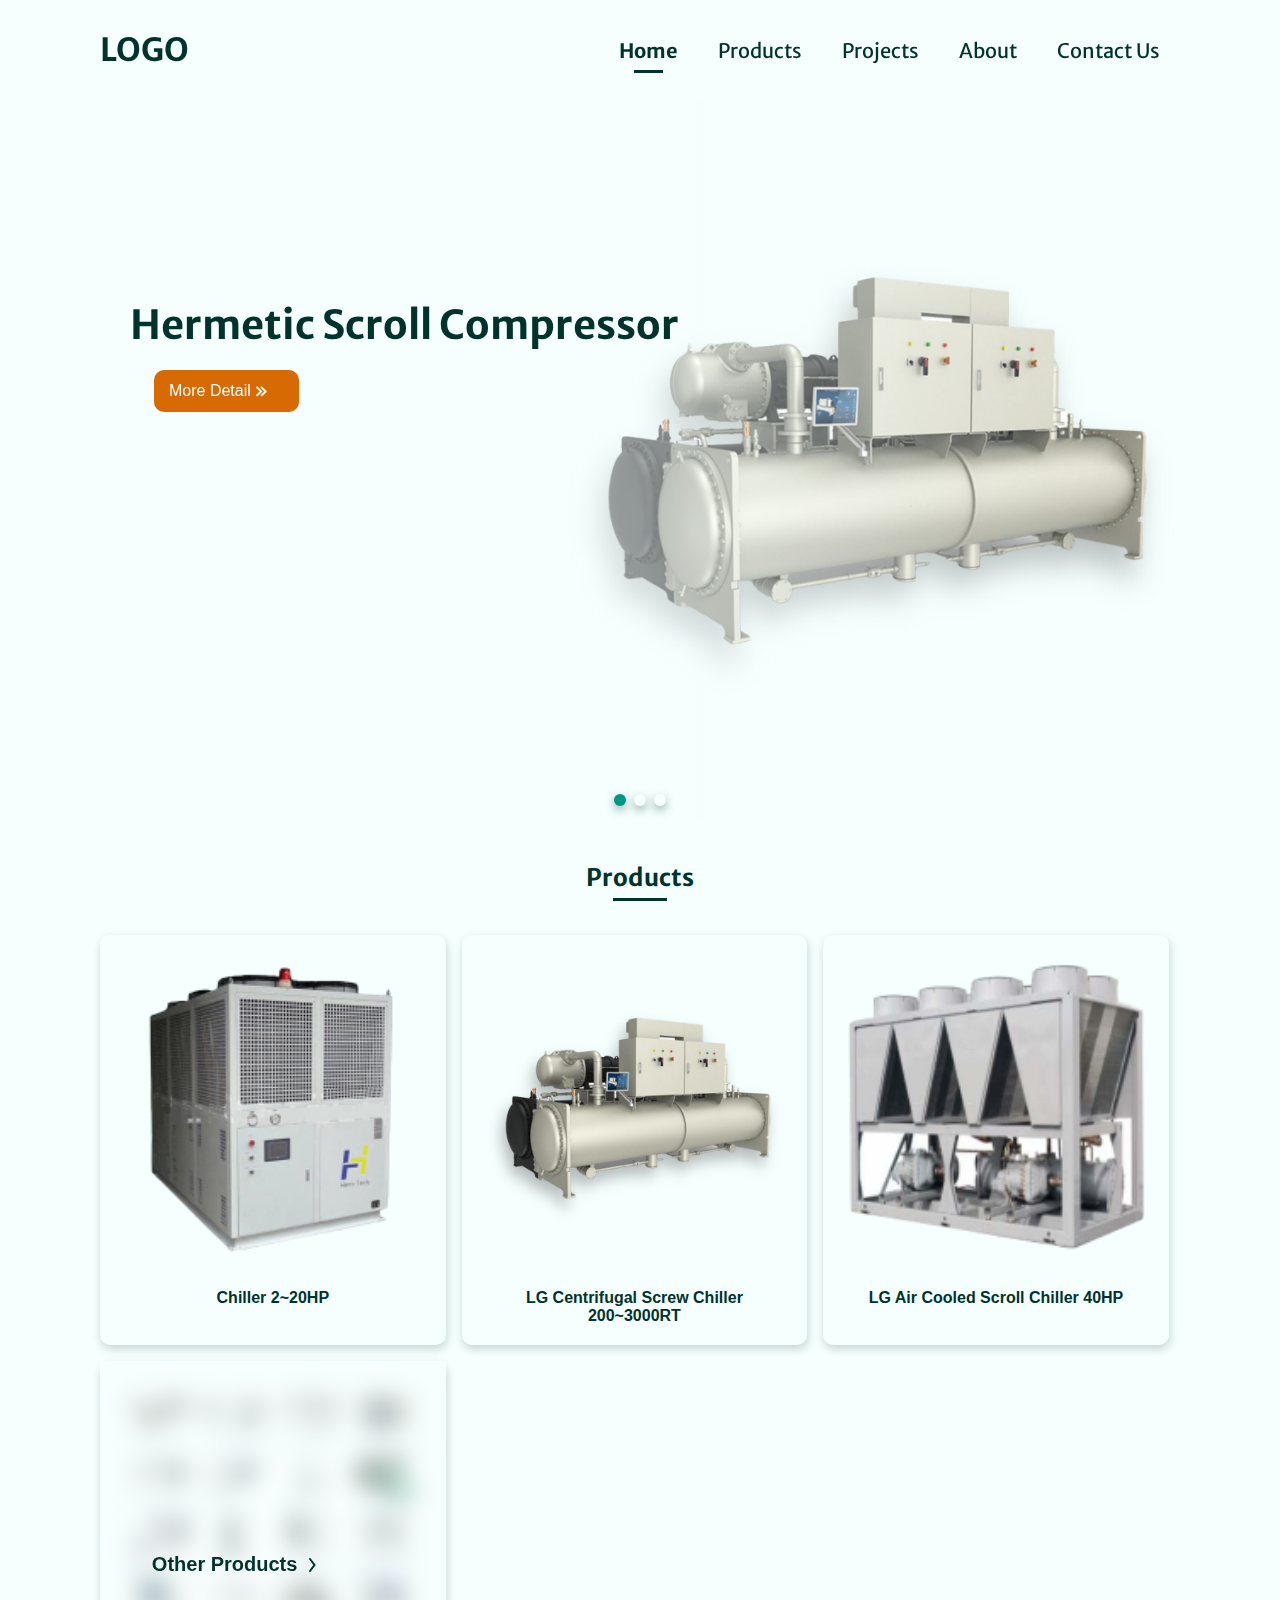
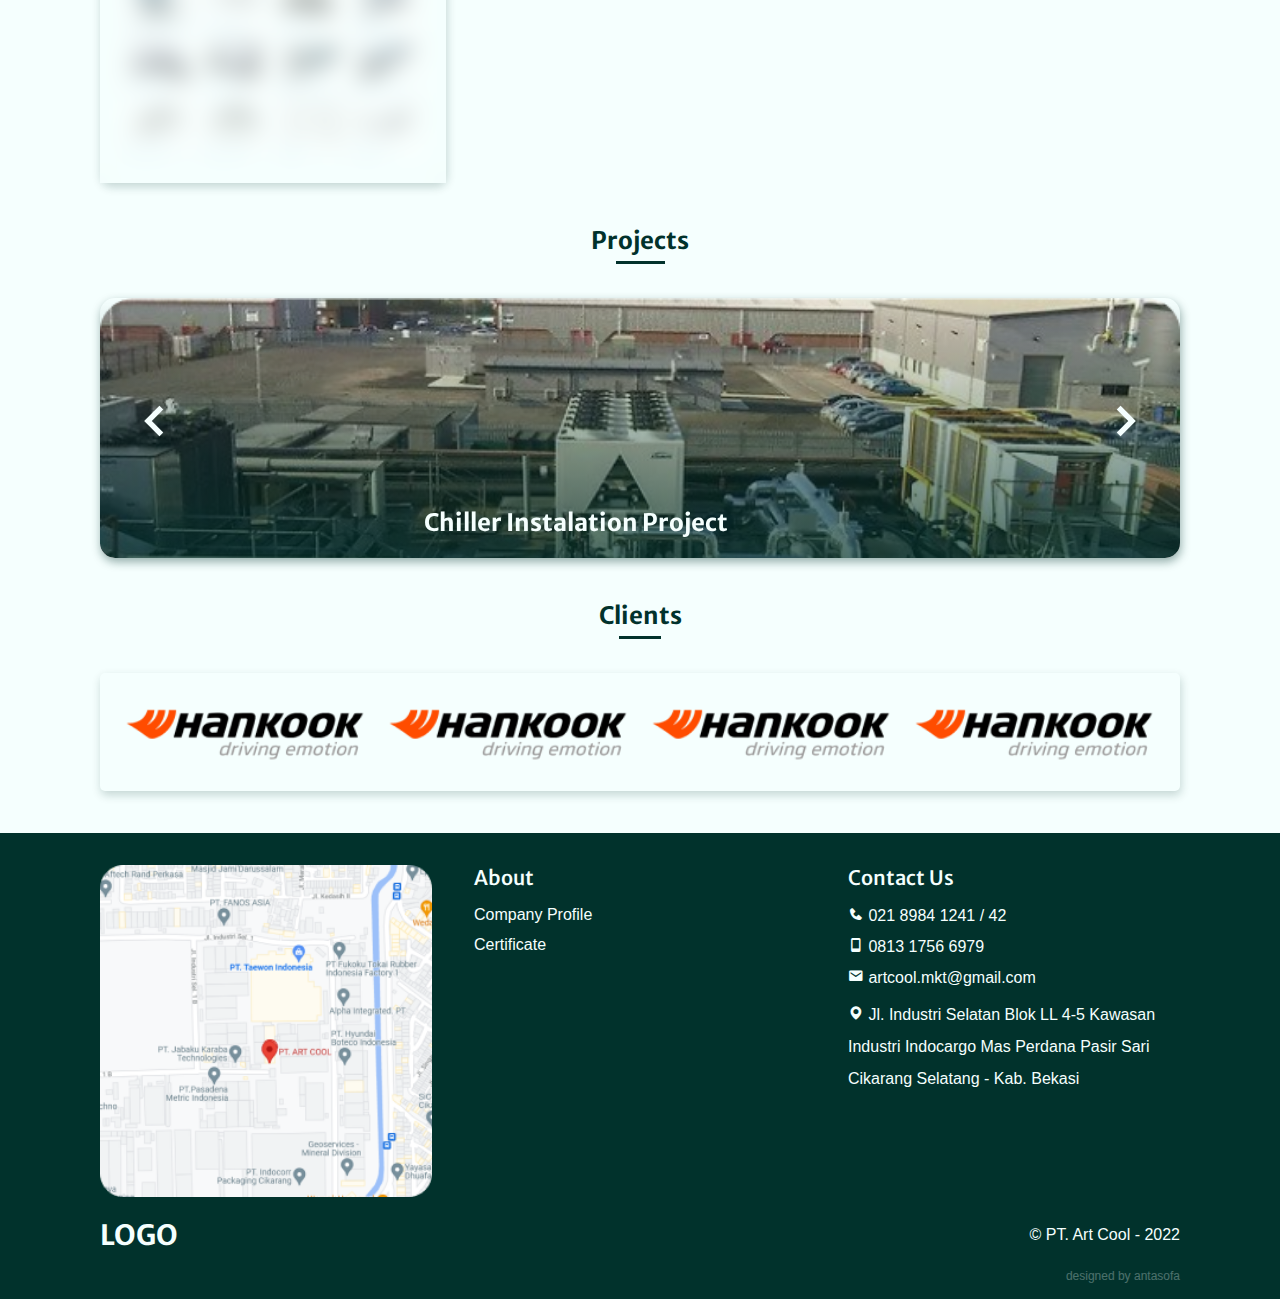
==== index.html @ b636574d "slicing desain to html" ====
<!DOCTYPE html>
<html lang="en">
<head>
    <meta charset="UTF-8">
    <meta http-equiv="X-UA-Compatible" content="IE=edge">
    <meta name="viewport" content="width=device-width, initial-scale=1.0">
    <!-- box icon -->
    <link href='https://unpkg.com/boxicons@2.1.1/css/boxicons.min.css' rel='stylesheet'>
    <!-- swiper -->
    <link
        rel="stylesheet"
        href="https://unpkg.com/swiper@8/swiper-bundle.min.css"
        />
    <!-- jquery -->
    <script src="https://ajax.googleapis.com/ajax/libs/jquery/3.5.1/jquery.min.js"></script>
    <!-- custom css -->
    <link rel="stylesheet" href="css/style.css">

    <title>Home | PT Art Cool</title>
</head>
<body>
    <header>
       <nav class="navbar">
           <a href="#" class="logo">LOGO</a>
           <a href="javascript:void(0);" class="btn-menu-color toggle-menu">
                <svg width="30" height="22" viewBox="0 0 30 22" fill="none" xmlns="http://www.w3.org/2000/svg">
                    <rect x="-0.00012207" width="30" height="4" rx="2" fill="#01322C"/>
                    <rect x="-0.00012207" y="9" width="30" height="4" rx="2" fill="#01322C"/>
                    <rect x="9.99988" y="18" width="20" height="4" rx="2" fill="#01322C"/>
                </svg>    
           </a>
           <a href="javascript:void(0);" class="btn-menu-white toggle-menu unvisible">
                <svg width="30" height="22" viewBox="0 0 30 22" fill="none" xmlns="http://www.w3.org/2000/svg">
                    <rect x="-0.00012207" width="30" height="4" rx="2" fill="#F5FFFE"/>
                    <rect x="-0.00012207" y="9" width="30" height="4" rx="2" fill="#F5FFFE"/>
                    <rect x="9.99988" y="18" width="20" height="4" rx="2" fill="#F5FFFE"/>
                </svg>    
           </a>
           <div class="menu">
               <a href="javascript:void(0);" class="btn-close toggle-menu">
                    <svg width="22" height="22" viewBox="0 0 22 22" fill="none" xmlns="http://www.w3.org/2000/svg">
                        <path fill-rule="evenodd" clip-rule="evenodd" d="M18.6445 0.575715C19.4121 -0.191909 20.6566 -0.191909 21.4243 0.575714C22.1919 1.34334 22.1919 2.5879 21.4243 3.35552L13.7798 11L21.4243 18.6445C22.1919 19.4121 22.1919 20.6567 21.4243 21.4243C20.6567 22.1919 19.4121 22.1919 18.6445 21.4243L11 13.7798L3.35552 21.4243C2.5879 22.1919 1.34334 22.1919 0.575712 21.4243C-0.19191 20.6567 -0.191909 19.4121 0.575714 18.6445L8.22019 11L0.575727 3.35552C-0.191896 2.5879 -0.191897 1.34334 0.575726 0.575714C1.34335 -0.191909 2.58791 -0.191909 3.35553 0.575715L11 8.22018L18.6445 0.575715Z" fill="#F5FFFE"/>
                    </svg>                    
               </a>
               <div class="nav-item">
                   <a href="#home" class="nav-link active">Home</a>
                   <a href="#products" class="nav-link">Products</a>
                   <a href="#projects" class="nav-link">Projects</a>
                   <a href="#about" class="nav-link">About</a>
                   <a href="#contact" class="nav-link">Contact Us</a>
               </div>
           </div>
       </nav> 
       <!-- Slider main container -->
       <div class="container">
           <div class="swiper headerSwiper">
               <!-- Additional required wrapper -->
               <div class="swiper-wrapper">
                   <!-- Slides -->
                   <div class="swiper-slide">
                       <div class="heading-wrapper">
                           <h1 class="heading">Hermetic Scroll Compressor</h1>
                           <a href="" class="btn-cta">
                               More Detail <i class='bx bx-chevrons-right'></i>
                           </a>
                       </div>
                       <div class="gradient"></div>
                       <img src="assets/header-image1.png" alt="header image">
                   </div>
                   <div class="swiper-slide">
                       <div class="heading-wrapper">
                           <h1 class="heading">Chiller 2~20HP</h1>
                           <a href="" class="btn-cta">
                               More Detail <i class='bx bx-chevrons-right'></i>
                           </a>
                       </div>
                       <div class="gradient"></div>
                       <img src="assets/product-image1.png" alt="header image">
                   </div>
                   <div class="swiper-slide">
                       <div class="heading-wrapper">
                           <h1 class="heading">Hermetic Scroll Compressor</h1>
                           <a href="" class="btn-cta">
                               More Detail <i class='bx bx-chevrons-right'></i>
                           </a>
                       </div>
                       <div class="gradient"></div>
                       <img src="assets/header-image1.png" alt="header image">
                   </div>
               </div>
               <!-- If we need pagination -->
               <div class="swiper-pagination"></div>
           </div>
       </div>
    </header>

    <section class="products" id="products">
        <div class="container">
            <div class="wrapper-title">
                <h1 class="title">
                    Products
                </h1>
            </div>
            <div class="row">
                <div class="col">
                    <img src="assets/product-image1.png" alt="">
                    <p class="name">
                        Chiller 2~20HP
                    </p>
                </div>
                <div class="col">
                    <img src="assets/header-image1.png" alt="">
                    <p class="name">
                        LG Centrifugal Screw 
                        Chiller 200~3000RT
                    </p>
                </div>
                <div class="col">
                    <img src="assets/product-image2.png" alt="">
                    <p class="name">
                        LG Air Cooled 
                        Scroll Chiller 40HP
                    </p>
                </div>
                <div class="col other">
                    <div class="gradient"></div>
                    <img src="assets/product-image3.png" alt="" class="other-image">
                    <p class="name other-product">
                        Other Products &nbsp;
                        <svg width="7" height="14" viewBox="0 0 7 14" fill="none" xmlns="http://www.w3.org/2000/svg">
                            <path d="M1 1L5.5 7L1 13" stroke="#01322C" stroke-width="2" stroke-linecap="round"/>
                        </svg>
                    </p>
                </div>
            </div>
        </div>
    </section>

    <section class="projects" id="projects">
        <div class="container">
            <div class="wrapper-title">
                <h1 class="title">
                    Projects
                </h1>
            </div>
            <div class="swiper projectSwiper">
                <!-- Additional required wrapper -->
                <div class="swiper-wrapper">
                    <!-- Slides -->
                    <div class="swiper-slide">
                        <h1 class="heading">Chiller Instalation Project</h1>
                        <div class="gradient"></div>
                        <img src="assets/project-image.png" alt="header image">
                    </div>
                    <div class="swiper-slide">
                        <h1 class="heading">Chiller Instalation Project</h1>
                        <div class="gradient"></div>
                        <img src="assets/project-image.png" alt="header image">
                    </div>
                    <div class="swiper-slide">
                        <h1 class="heading">Chiller Instalation Project</h1>
                        <div class="gradient"></div>
                        <img src="assets/project-image.png" alt="header image">
                    </div>
                </div>
                <!-- If we need pagination -->
                <a class="swiper-button next">
                    <i class='bx bx-chevron-right'></i>
                </a>
                <a class="swiper-button prev">
                    <i class='bx bx-chevron-left'></i>
                </a>
            </div>
        </div>
    </section>

    <section class="clients" id="clients">
        <div class="container">
            <div class="wrapper-title">
                <h1 class="title">
                    Clients
                </h1>
            </div>
            <div class="row">
                <div class="col">
                    <img src="assets/client-logo1.png" alt="">
                </div>
                <div class="col">
                    <img src="assets/client-logo1.png" alt="">
                </div>
                <div class="col">
                    <img src="assets/client-logo1.png" alt="">
                </div>
                <div class="col other">
                    <div class="gradient"></div>
                    <img src="assets/client-logo1.png" alt="">
                </div>
            </div>
        </div>
    </section>

    <footer class="footer">
        <div class="container">
            <div class="row1">
                <div class="col map">
                    <img src="assets/map-image.png" alt="">
                </div>
                <div class="col about">
                    <h4 class="heading">About</h4>
                    <p>Company Profile</p>
                    <p>Certificate</p>
                </div>
                <div class="col contact">
                    <h4 class="heading">Contact Us</h4>
                    <p><i class='bx bxs-phone' ></i> 021 8984 1241 / 42</p>
                    <p><i class='bx bx-mobile'></i> 0813 1756 6979</p>
                    <p><i class='bx bxs-envelope' ></i> artcool.mkt@gmail.com</p>
                    <p class="address">
                        <i class='bx bxs-map' ></i> 
                        Jl. Industri Selatan Blok LL 4-5
                        Kawasan Industri Indocargo 
                        Mas Perdana Pasir Sari
                        Cikarang Selatang - Kab. Bekasi
                    </p>
                </div>
            </div>
            <div class="row2">
                <a href="" class="logo">LOGO</a>
                <p class="copyright">© PT. Art Cool - 2022</p>
            </div>
            <div class="row3">
                <p>designed by antasofa</p>
            </div>
        </div>
    </footer>

    <script src="https://unpkg.com/swiper@8/swiper-bundle.min.js"></script>

    <!-- custom js -->
    <script src="js/script.js"></script>
      
</body>
</html>
---- css/style.css ----
@import url('https://fonts.googleapis.com/css2?family=Merriweather+Sans:wght@400;500;700&family=Merriweather:wght@300;900&family=Open+Sans:wght@700&family=Prompt:wght@400;500;600;700&display=swap');

:root {
    --primary-color: #01322C;
    --accent-color: #029785;
    --secondary-color: #d86a03;
    --background-color: #F5FFFE;

    --heading-font: 'Merriweather Sans', sans-serif;
    --body-font: 'font-weight: 700;Prompt', sans-serif;
}

* {
    text-decoration: none;
    list-style: none;
    box-sizing: border-box;
    transition: .4s ease-in-out;
    margin: 0;
    padding: 0;
}

html {
    scroll-behavior: smooth;
}

body {
    background-color: var(--background-color);
}

.container {
    margin: 36px 16px 0 16px;
}

/* start navbar */
.navbar {
    display: flex;
    justify-content: space-between;
    align-items: center;
    height: 60px;
    width: 100%;
    padding: 0 16px;
    position: fixed;
    top: 0;
    z-index: 2;
}

.navbar.sticky {
    background-color: var(--primary-color);
}

.navbar.sticky .logo {
    color: var(--background-color);
}

.navbar .logo {
    font-family: var(--heading-font);
    font-size: 32px;
    font-weight: 700;
    color: var(--primary-color);
}

@media screen and (max-width: 991px) {
    .navbar .menu {
        position: fixed;
        z-index: 10;
        height: 100vh;
        width: 100%;
        top: 0;
        left: 0;
        right: 0;
        display: flex;
        flex-direction: column;
        justify-content: center;
        align-items: center;
        background: linear-gradient(to bottom, var(--primary-color), var(--accent-color));
        clip-path: circle(0.0% at 100% 0);
    }
    
    .navbar .menu.active {
        clip-path: circle(141.2% at 100% 0);
    }

    .navbar .toggle-menu.unvisible { 
        display: none;
    }
    
    .navbar .menu .btn-close {
        position: absolute;
        top: 19px;
        right: 16px;
    }
    
    .navbar .menu .nav-item {
        display: flex;
        flex-direction: column;
        align-items: center;
    }
}

.navbar .menu .nav-item .nav-link {
    margin: 20px;
    font-family: var(--heading-font);
    font-size: 1.25rem;
    font-weight: 400;
    color: var(--background-color);
    display: inline;
    position: relative;
}

.navbar .menu .nav-item .nav-link.active {
    font-weight: 700;
}

.navbar .menu .nav-item .nav-link.active::after {
    content: '';
    width: 50%;
    height: 2px;
    position: absolute;
    bottom: -10px;
    left: calc(50% - 25%);
    border-bottom: 3px solid var(--background-color);
}
/* end navbar */

/* start header swiper */
.headerSwiper {
    margin-top: 60px;
    height: 280px;
    width: 100%;
}

.headerSwiper .swiper-slide {
    display: flex;
    justify-content: flex-end;
    align-items: center;
    padding: 32px 16px;
}

.headerSwiper .swiper-slide img {
    height: 100%;
    width: auto;
}

.headerSwiper .swiper-slide .gradient {
    position: absolute;
    z-index: 1;
    top: 0;
    left: 0;
    height: 280px;
    width: 100%;
    background-image: linear-gradient(to right, rgba(245, 255, 254, 100), rgba(245, 255, 254, 0));
}

.headerSwiper .swiper-slide .heading-wrapper {
    position: absolute;
    z-index: 2;
    top: 80px;
    left: 16px;
    width: 80%;
}

.headerSwiper .swiper-slide.swiper-slide-active .heading-wrapper {
    animation: fadeHeader ease 3s;
    animation-iteration-count: 1;
    animation-fill-mode: forward;
}
@keyframes fadeHeader {
    0% {
        opacity: 0;
        top: -.5rem;
    }
    100% {
        opacity: 1
    }
}

.headerSwiper .swiper-slide .heading-wrapper .heading {
    font-family: var(--heading-font);
    font-size: 1.375rem;
    font-weight: 700;
    color: var(--primary-color);
    margin-bottom: 16px;
}

.headerSwiper .swiper-slide .heading-wrapper .btn-cta {
    display: flex;
    align-items: center;
    max-width: 110px;
    margin-left: 12px;
    padding: 5px 10px;
    background-color: var(--secondary-color);
    border-radius: 5px;
    font-family: var(--body-font);
    font-size: .75rem;
    font-weight: 500;
    color: var(--background-color);
}

.headerSwiper .swiper-slide .heading-wrapper .btn-cta i {
    font-size: 1.25rem;
}

.headerSwiper .swiper-slide .heading-wrapper .btn-cta:hover i {
    animation-name: left-right;
    animation-duration: 1.5s;
    animation-timing-function: ease;
    animation-delay: 0s;
    animation-iteration-count: infinite;
    animation-direction: aternate;
    animation-fill-mode: none;
    animation-play-state: running;
}
@keyframes left-right {
    0% {
      transform: translateX(0);
    }
    50% {
      transform: translateX(5px);
    }
    100% {
      transform: translateX(0);
    }
}

.swiper-pagination-bullet {
  width: 12px;
  height: 12px;
  opacity: 1;
  background-color: var(--background-color);
  filter: drop-shadow(0 4px 5px rgba(1, 50, 44, .4));
}

.swiper-pagination-bullet-active {
  background-color: var(--accent-color);
}
/* end header swiper */

/* start products section */
.wrapper-title {
    display: flex;
    justify-content: center;
    margin-bottom: 24px;
}

.title {
    display:inline-block;
    position:relative;
    font-family: var(--heading-font);
    font-size: 1.25rem;
    font-weight: 700;
    color: var(--primary-color);
}

.title::after {
    content: '';
    width: 50%;
    height: 2px;
    position: absolute;
    bottom: -8px;
    left:calc(50% - 25%);
    border-bottom: 3px solid var(--primary-color);
}

.products .row {
    display: grid;
    grid-template-columns: 48% 48%;
    gap: 12px;
}

.products .row .col {
    position: relative;
    width: 100%;
    height: auto;
    padding: 8px 16px;
    border-radius: 10px;
    box-shadow: 1px 4px 10px rgba(1, 50, 44, .2);
    cursor: pointer;
    animation: fadeProduct .8s ease-in both;
}

.products .row .col:nth-child(2) {
    animation-delay: .8s;
}
.products .row .col:nth-child(3) {
    animation-delay: 1.6s;
}.products .row .col:nth-child(4) {
    animation-delay: 2.4s;
}

@keyframes fadeProduct {
    from {
        opacity: 0;
        transform: translate3d(0, -20%, 0);
    }
    to {
        opacity: 1;
        transform: translate3d(0, 0, 0);
    }
}

.products .col img {
    width: 100%;
    height: auto;
    object-fit: cover;
}

.products .col .name {
    text-align: center;
    font-family: var(--body-font);
    font-size: .75rem;
    font-weight: 500;
    color: var(--primary-color);
}

.products .other .gradient {
    position: absolute;
    z-index: 1;
    top: 0;
    left: 0;
    width: 100%;
    height: 100%;
    background-color: rgba(245, 255, 254, .6);
    backdrop-filter: blur(12px);
    -webkit-backdrop-filter: blur(12px);
}

.products .col .name.other-product {
    position: absolute;
    z-index: 1;
    top: calc(50% - 10%);
    left: calc(50% - 45%);
    font-size: 1rem;
    display: flex;
    align-items: center;
}

/* start projects */
.projects .projectSwiper {
    height: 160px;
    width: 100%;
    border-radius: 10px;
    position: relative;
    box-shadow: 1px 4px 10px rgba(1, 50, 44, .4);
}

.projectSwiper .swiper-slide img {
    width: 100%;
    height: auto;
    object-fit: cover;
}

.projectSwiper .swiper-slide .gradient {
    position: absolute;
    z-index: 1;
    top: 0;
    left: 0;
    height: 160px;
    width: 100%;
    border-radius: 10px;
    background-image: linear-gradient(to bottom, rgba(1, 50, 44, 0), rgba(1, 50, 44, .7));
}

.projectSwiper .swiper-slide .heading {
    position: absolute;
    z-index: 2;
    bottom: 16px;
    left: calc(50% - 35%);
    text-align: center;
    font-family: var(--heading-font);
    font-size: 1.125rem;
    font-weight: 700;
    color: var(--background-color);
}

.projects .projectSwiper .swiper-button {
    position: absolute;
    z-index: 2;
    top: calc(50% - 15%);
    cursor: pointer;
}

.projects .projectSwiper .swiper-button i {
    font-size: 2rem;
    color: var(--background-color);
}

.projects .projectSwiper .swiper-button.prev {
    left: 16px;
}

.projects .projectSwiper .swiper-button.next {
    right: 16px;
}
/* end projects */

/* start clients */
.clients .row {
    display: grid;
    grid-template-columns: auto auto auto;
    gap: 16px;
    padding: 16px;
    border-radius: 5px;
    box-shadow: 1px 4px 10px rgba(1, 50, 44, .2);
}

.clients .col img {
    width: 100%;
    height: auto;
}
/* end clients */

/* start footer */
.footer {
    padding: 0;
    background-color: var(--primary-color);
    color: var(--background-color);
    font-family: var(--body-font);
    font-weight: 500;
}

.footer .row1 {
    display: flex;
    padding: 32px 0;
    gap: 12px;
}

.footer .row1 .col {
    width: 50%;
}

.footer .row1 .map img {
    width: 100%;
    height: auto;
}

.footer .row1 .about, .footer .row1 .heading {
    display: none;
}

.footer .row1 p {
    margin-bottom: 12px;
    line-height: 18px;
}

.footer .row1 p, .footer .row1 i {
    font-size: .75rem;
}

.footer .row1 p.address {
    font-size: .625rem;
}

.footer .row2 {
    display: flex;
    justify-content: space-between;
    align-items: center;
    margin-bottom: 16px;
}

.footer .row2 .logo {
    font-family: var(--heading-font);
    font-weight: 700;
    font-size: 1.25rem;
    color: var(--background-color);
}

.footer .row2 .copyright {
    font-size: .625rem;
}

.footer .row3 p {
    text-align: end;
    font-size: .5rem;
    opacity: .3;
    padding-bottom: 16px;
}
/* end footer */

/* tablet screen */
@media screen and (min-width: 768px) {
    .container {
        margin: 54px 24px 0 24px;
    }

    /* start navbar */
    .navbar {
        height: 80px;
        width: 100%;
    }

    .headerSwiper {
        margin-top: 80px;
        height: 400px;
        width: 100%;
    }

    .headerSwiper .swiper-slide {
        padding: 32px 48px 48px 48px;
    }

    .headerSwiper .swiper-slide .gradient {
        height: 400px;
    }

    .headerSwiper .swiper-slide .heading-wrapper {
        top: 150px;
        left: 48px;
        width: 80%;
    }

    .headerSwiper .swiper-slide .heading-wrapper .heading {
        font-size: 2rem;
        margin-bottom: 20px;
    }

    .headerSwiper .swiper-slide .heading-wrapper .btn-cta {
        margin-left: 16px;
        padding: 10px 15px;
        border-radius: 8px;
        font-size: .875rem;
        max-width: 135px;
    }

    .headerSwiper .swiper-slide .heading-wrapper .btn-cta i {
        font-size: 1.375rem;
    }
    /* end header swiper */
    
    /* start products section */
    .wrapper-title {
        margin-bottom: 32px;
    }

    .title {
        font-size: 1.5rem;
    }
    
    .products .row {
        grid-template-columns: 49% 49%;
        gap: 16px;
    }

    .products .row .col {
        padding: 20px;
    }

    .products .col .name {
        padding-top: 24px;
        font-size: 1rem;
        font-weight: 600;
    }

    .products .col .name.other-product {
        top: calc(50% - 10%);
        left: calc(50% - 35%);
        font-size: 1.5rem;
    }

    /* start projects */
    .projects .projectSwiper, .projectSwiper .swiper-slide .gradient {
        height: 250px;
        border-radius: 15px;
    }

    .projectSwiper .swiper-slide .heading {
        bottom: 20px;
        left: calc(50% - 18%);
        font-size: 1.5rem;
    }

    .projects .projectSwiper .swiper-button i {
        font-size: 3rem;
    }
    /* end projects */

    /* start clients */
    .clients .row {
        grid-template-columns: auto auto auto auto;
    }
    /* end clients */

    /* start footer */
    .footer .row1 {
        padding: 36px 0;
        gap: 32px;
    }

    .footer .row1 .about, .footer .row1 .heading {
        display: block;
    }
    
    .footer .row1 .col {
        width: 33.33%;
    }

    .footer .row1 .col .heading {
        font-family: var(--heading-font);
        font-size: 1.25rem;
        margin-bottom: 16px;
    }
    
    .footer .row1 p, .footer .row1 i {
        font-size: 1rem;
        font-weight: 400;
    }
    
    .footer .row1 .col p.address {
        font-size: 1rem;
        line-height: 2rem;
    }

    .footer .row2 .logo {
        font-size: 1.75rem;
    }

    .footer .row2 .copyright {
        font-size: 1rem;
    }

    .footer .row3 p {
        font-size: .75rem;
    }
    /* end footer */
}

/* laptop screen */
@media screen and (min-width: 992px) {
    .container {
        margin: 42px 100px 0 100px;
    }

    /* start navbar */
    .navbar {
        height: 100px;
        width: 100%;
        padding: 0 100px;
    }

    .navbar .toggle-menu { 
        display: none;
    }

    .navbar .menu .nav-item {
        display: flex;
    }

    .navbar .menu .nav-item .nav-link {
        color: var(--primary-color);
    }

    .navbar.sticky .menu .nav-item .nav-link {
        color: var(--background-color);
    }
    
    .navbar .menu .nav-item .nav-link.active::after {
        border-bottom: 3px solid var(--primary-color);
    }

    .navbar.sticky .menu .nav-item .nav-link.active::after {
        border-bottom: 3px solid var(--background-color);
    }
    
    .navbar .menu .nav-item .nav-link:hover {
        font-weight: 700;
    }
    /* end navbar */

    /* start header swiper */
    .headerSwiper {
        margin-top: 100px;
        height: 80vh;
        width: 100%;
    }
    
    .headerSwiper .swiper-slide {
        padding: 50px 0;
    }

    .headerSwiper .swiper-slide .gradient {
        height: 80vh;
    }

    .headerSwiper .swiper-slide .heading-wrapper {
        top: 200px;
        left: 30px;
    }

    .headerSwiper .swiper-slide .heading-wrapper .heading {
        font-size: 2.5rem;
    }

    .headerSwiper .swiper-slide .heading-wrapper .btn-cta {
        margin-left: 24px;
        padding: 10px 15px;
        border-radius: 10px;
        font-size: 1rem;
        max-width: 145px;
    }
    /* end header swiper */

    /* start products */
    .wrapper-title {
        margin-bottom: 42px;
    }

    .products .row {
        grid-template-columns: 32% 32% 32%;
        gap: 16px;
    }

    .products .col:hover {
        padding: 8px;
    }

    .title {
        font-size: 1.5rem;
    }

    .products .col .name {
        font-size: 1rem;
    }

    .products .col .name.other-product {
        left: calc(50% - 35%);
        font-size: 1.25rem;;
    }

    /* start projects */
    .projects .projectSwiper {
        height: 260px;
        border-radius: 15px;
    }

    .projectSwiper .swiper-slide .gradient {
        height: 260px;
    }

    .projectSwiper .swiper-slide .heading {
        left: calc(50% - 20%);
        font-size: 1.5rem;
    }
    
    .projects .projectSwiper .swiper-button i {
        font-size: 4rem;
    }

    .projects .projectSwiper .swiper-button.prev {
        left: 24px;
    }

    .projects .projectSwiper .swiper-button.next {
        right: 24px;
    }
    /* end projects */

    /* start clients */
    .clients .row {
        grid-template-columns: auto auto auto auto;
        gap: 20px;
        padding: 16px 24px;
    }
    /* end clients */

    /* start footer */
    .footer .row1 {
        display: flex;
        padding: 32px 0 16px 0;
        gap: 42px;
    }

    .footer .row1 .col {
        width: 33.33%;
    }

    .footer .row1 .col .heading {
        font-family: var(--heading-font);
        font-size: 1.25rem;
        font-weight: 500;
    }
    /* end footer */
}

/* large screen */
@media screen and (min-width: 1400px) {
    .container {
        margin: 100px 200px 0 200px;
    }

    /* start navbar */
    .navbar {
        height: 150px;
        padding: 0 150px;
    }
    /* end navbar */

    /* start header swiper */
    .headerSwiper {
        margin-top: 150px;
    }
    
    .headerSwiper .swiper-slide {
        padding: 30px 50px;
    }

    .headerSwiper .swiper-slide .heading-wrapper .heading {
        font-size: 3rem;
    }
    /* end header swiper */

    /* start products */
    .wrapper-title {
        margin-bottom: 56px;
    }

    .title {
        font-size: 1.75rem;
    }

    .products .row {
        grid-template-columns: 24% 24% 24% 24%;
        gap: 20px;
    }

    .products .col .name {
        font-size: 1.25rem;
    }

    .products .col .name.other-product {
        left: calc(50% - 35%);
        font-size: 1.5rem;;
    }

    /* start projects */
    .projects .projectSwiper {
        height: 400px;
        border-radius: 20px;
    }

    .projectSwiper .swiper-slide .gradient {
        height: 400px;
    }

    .projectSwiper .swiper-slide .heading {
        left: calc(50% - 10%);
        font-size: 1.75rem;
    }
    
    .projects .projectSwiper .swiper-button i {
        font-size: 5rem;
    }
    /* end projects */

    /* start clients */
    .clients .row {
        grid-template-columns: auto auto auto auto auto;
        gap: 25px;
    }
    /* end clients */

    /* start footer */
    .footer .row1 {
        display: flex;
        padding: 42px 0;
        gap: 56px;
    }

    .footer .row1 .col {
        width: 33.33%;
    }

    .footer .row1 .col .heading {
        font-size: 1.5rem;
    }
    /* end footer */
}
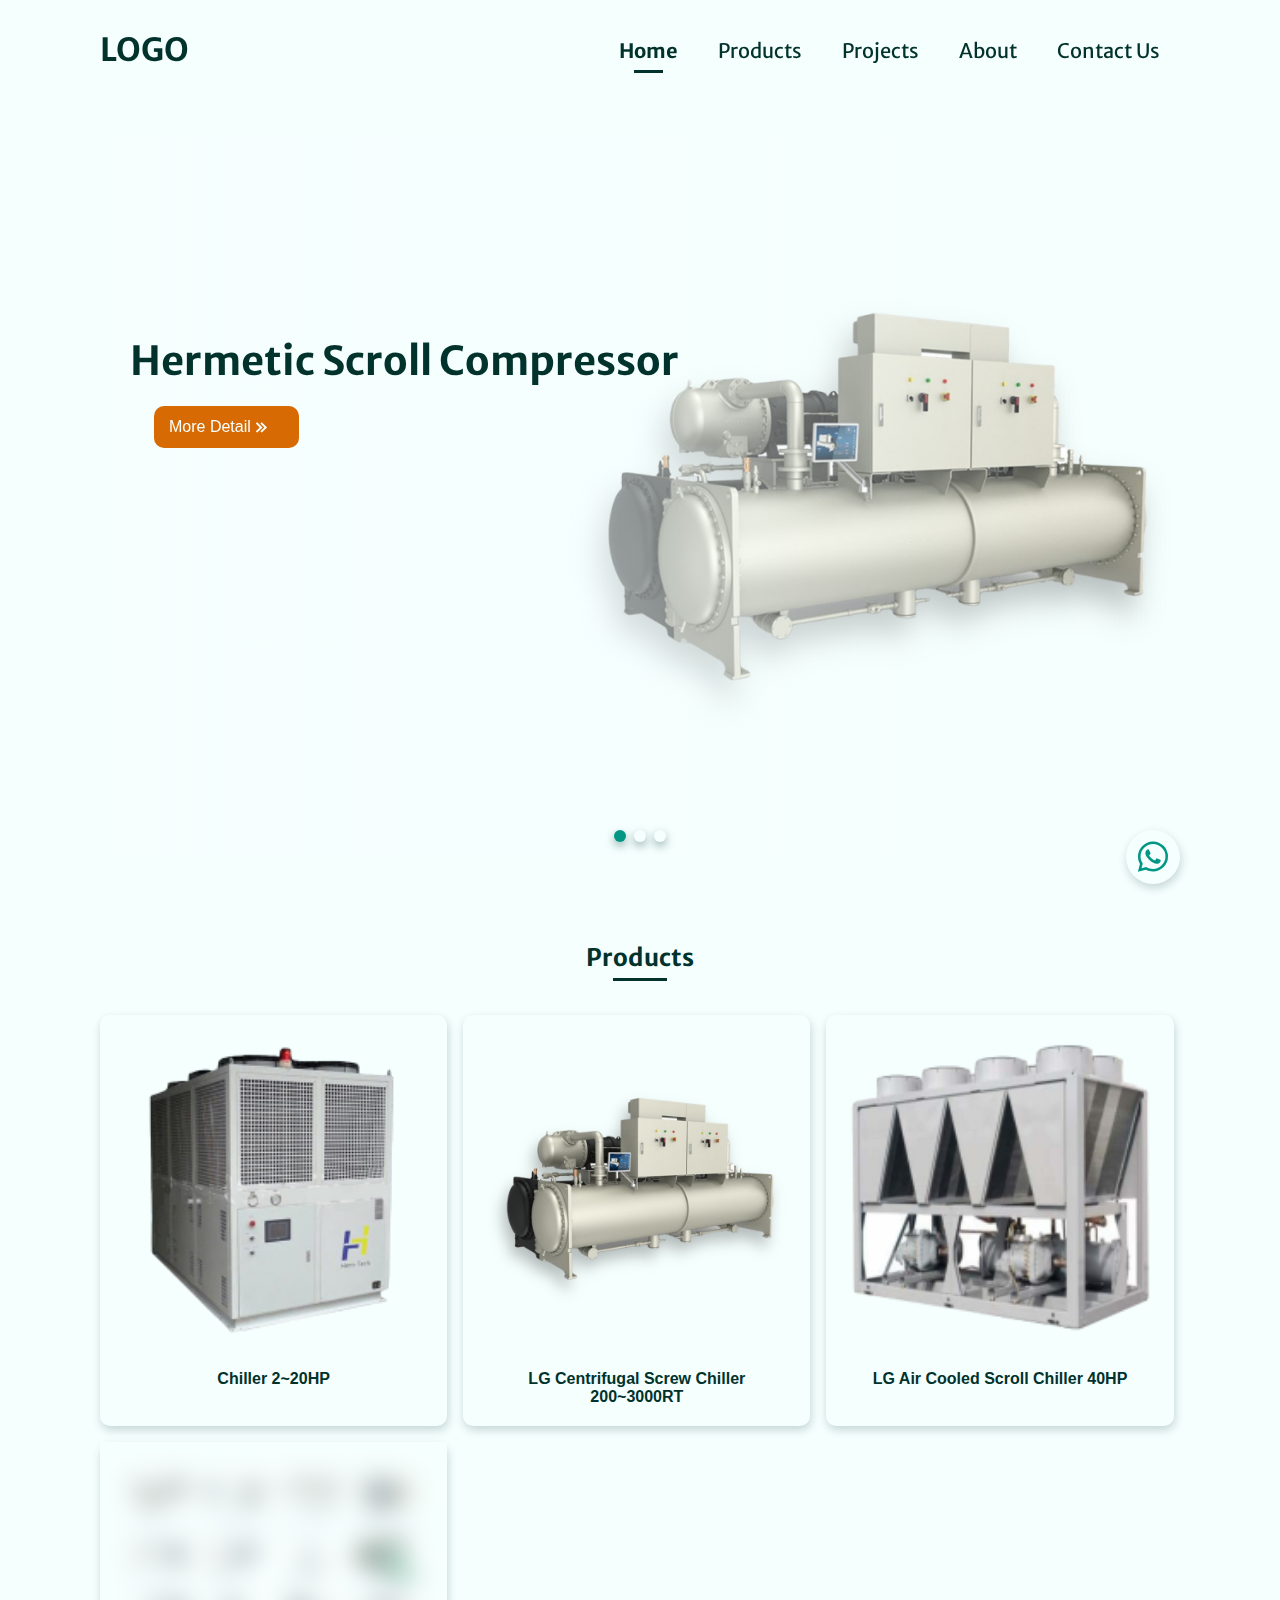
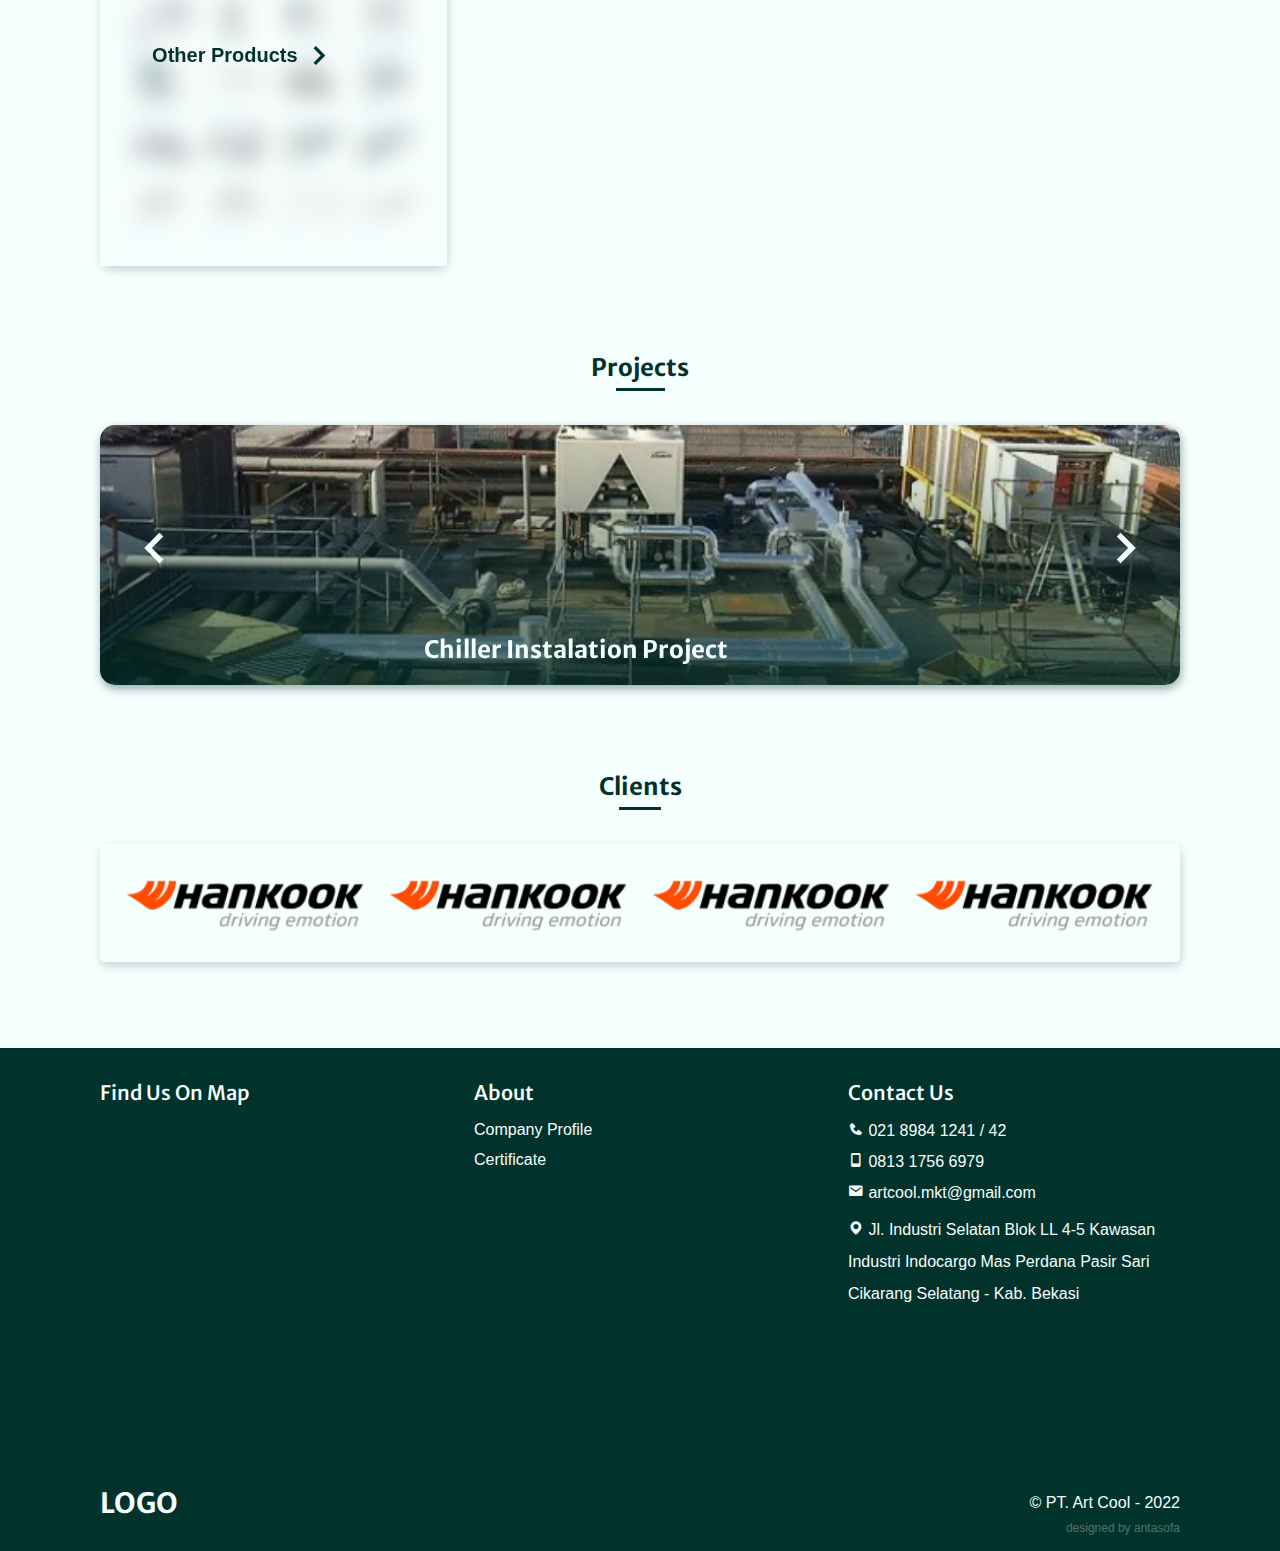
==== commit 830cf645: "make dynamic navbar and add bubble chat" ====
--- a/index.html
+++ b/index.html
@@ -1,5 +1,6 @@
 <!DOCTYPE html>
 <html lang="en">
+
 <head>
     <meta charset="UTF-8">
     <meta http-equiv="X-UA-Compatible" content="IE=edge">
@@ -7,10 +8,7 @@
     <!-- box icon -->
     <link href='https://unpkg.com/boxicons@2.1.1/css/boxicons.min.css' rel='stylesheet'>
     <!-- swiper -->
-    <link
-        rel="stylesheet"
-        href="https://unpkg.com/swiper@8/swiper-bundle.min.css"
-        />
+    <link rel="stylesheet" href="https://unpkg.com/swiper@8/swiper-bundle.min.css" />
     <!-- jquery -->
     <script src="https://ajax.googleapis.com/ajax/libs/jquery/3.5.1/jquery.min.js"></script>
     <!-- custom css -->
@@ -18,81 +16,92 @@
 
     <title>Home | PT Art Cool</title>
 </head>
+
 <body>
-    <header>
-       <nav class="navbar">
-           <a href="#" class="logo">LOGO</a>
-           <a href="javascript:void(0);" class="btn-menu-color toggle-menu">
+    <header id="home">
+        <nav class="navbar">
+            <a href="#" class="logo">LOGO</a>
+            <a href="javascript:void(0);" class="btn-menu-color toggle-menu">
                 <svg width="30" height="22" viewBox="0 0 30 22" fill="none" xmlns="http://www.w3.org/2000/svg">
-                    <rect x="-0.00012207" width="30" height="4" rx="2" fill="#01322C"/>
-                    <rect x="-0.00012207" y="9" width="30" height="4" rx="2" fill="#01322C"/>
-                    <rect x="9.99988" y="18" width="20" height="4" rx="2" fill="#01322C"/>
-                </svg>    
-           </a>
-           <a href="javascript:void(0);" class="btn-menu-white toggle-menu unvisible">
-                <svg width="30" height="22" viewBox="0 0 30 22" fill="none" xmlns="http://www.w3.org/2000/svg">
-                    <rect x="-0.00012207" width="30" height="4" rx="2" fill="#F5FFFE"/>
-                    <rect x="-0.00012207" y="9" width="30" height="4" rx="2" fill="#F5FFFE"/>
-                    <rect x="9.99988" y="18" width="20" height="4" rx="2" fill="#F5FFFE"/>
-                </svg>    
-           </a>
-           <div class="menu">
-               <a href="javascript:void(0);" class="btn-close toggle-menu">
+                    <rect x="-0.00012207" width="30" height="4" rx="2" fill="#01322C" />
+                    <rect x="-0.00012207" y="9" width="30" height="4" rx="2" fill="#01322C" />
+                    <rect x="9.99988" y="18" width="20" height="4" rx="2" fill="#01322C" />
+                </svg>
+            </a>
+            <a href="javascript:void(0);" class="btn-menu-white toggle-menu unvisible">
+                <svg width="28" height="18" viewBox="0 0 30 22" fill="none" xmlns="http://www.w3.org/2000/svg">
+                    <rect x="-0.00012207" width="30" height="4" rx="2" fill="#F5FFFE" />
+                    <rect x="-0.00012207" y="9" width="30" height="4" rx="2" fill="#F5FFFE" />
+                    <rect x="9.99988" y="18" width="20" height="4" rx="2" fill="#F5FFFE" />
+                </svg>
+            </a>
+            <div class="menu">
+                <a href="javascript:void(0);" class="btn-close toggle-menu">
                     <svg width="22" height="22" viewBox="0 0 22 22" fill="none" xmlns="http://www.w3.org/2000/svg">
-                        <path fill-rule="evenodd" clip-rule="evenodd" d="M18.6445 0.575715C19.4121 -0.191909 20.6566 -0.191909 21.4243 0.575714C22.1919 1.34334 22.1919 2.5879 21.4243 3.35552L13.7798 11L21.4243 18.6445C22.1919 19.4121 22.1919 20.6567 21.4243 21.4243C20.6567 22.1919 19.4121 22.1919 18.6445 21.4243L11 13.7798L3.35552 21.4243C2.5879 22.1919 1.34334 22.1919 0.575712 21.4243C-0.19191 20.6567 -0.191909 19.4121 0.575714 18.6445L8.22019 11L0.575727 3.35552C-0.191896 2.5879 -0.191897 1.34334 0.575726 0.575714C1.34335 -0.191909 2.58791 -0.191909 3.35553 0.575715L11 8.22018L18.6445 0.575715Z" fill="#F5FFFE"/>
-                    </svg>                    
-               </a>
-               <div class="nav-item">
-                   <a href="#home" class="nav-link active">Home</a>
-                   <a href="#products" class="nav-link">Products</a>
-                   <a href="#projects" class="nav-link">Projects</a>
-                   <a href="#about" class="nav-link">About</a>
-                   <a href="#contact" class="nav-link">Contact Us</a>
-               </div>
-           </div>
-       </nav> 
-       <!-- Slider main container -->
-       <div class="container">
-           <div class="swiper headerSwiper">
-               <!-- Additional required wrapper -->
-               <div class="swiper-wrapper">
-                   <!-- Slides -->
-                   <div class="swiper-slide">
-                       <div class="heading-wrapper">
-                           <h1 class="heading">Hermetic Scroll Compressor</h1>
-                           <a href="" class="btn-cta">
-                               More Detail <i class='bx bx-chevrons-right'></i>
-                           </a>
-                       </div>
-                       <div class="gradient"></div>
-                       <img src="assets/header-image1.png" alt="header image">
-                   </div>
-                   <div class="swiper-slide">
-                       <div class="heading-wrapper">
-                           <h1 class="heading">Chiller 2~20HP</h1>
-                           <a href="" class="btn-cta">
-                               More Detail <i class='bx bx-chevrons-right'></i>
-                           </a>
-                       </div>
-                       <div class="gradient"></div>
-                       <img src="assets/product-image1.png" alt="header image">
-                   </div>
-                   <div class="swiper-slide">
-                       <div class="heading-wrapper">
-                           <h1 class="heading">Hermetic Scroll Compressor</h1>
-                           <a href="" class="btn-cta">
-                               More Detail <i class='bx bx-chevrons-right'></i>
-                           </a>
-                       </div>
-                       <div class="gradient"></div>
-                       <img src="assets/header-image1.png" alt="header image">
-                   </div>
-               </div>
-               <!-- If we need pagination -->
-               <div class="swiper-pagination"></div>
-           </div>
-       </div>
+                        <path fill-rule="evenodd" clip-rule="evenodd"
+                            d="M18.6445 0.575715C19.4121 -0.191909 20.6566 -0.191909 21.4243 0.575714C22.1919 1.34334 22.1919 2.5879 21.4243 3.35552L13.7798 11L21.4243 18.6445C22.1919 19.4121 22.1919 20.6567 21.4243 21.4243C20.6567 22.1919 19.4121 22.1919 18.6445 21.4243L11 13.7798L3.35552 21.4243C2.5879 22.1919 1.34334 22.1919 0.575712 21.4243C-0.19191 20.6567 -0.191909 19.4121 0.575714 18.6445L8.22019 11L0.575727 3.35552C-0.191896 2.5879 -0.191897 1.34334 0.575726 0.575714C1.34335 -0.191909 2.58791 -0.191909 3.35553 0.575715L11 8.22018L18.6445 0.575715Z"
+                            fill="#F5FFFE" />
+                    </svg>
+                </a>
+                <div class="nav-item">
+                    <a href="#home" class="nav-link active">Home</a>
+                    <a href="#products" class="nav-link">Products</a>
+                    <a href="#projects" class="nav-link">Projects</a>
+                    <a href="#about" class="nav-link">About</a>
+                    <a href="#contact" class="nav-link">Contact Us</a>
+                </div>
+            </div>
+        </nav>
+        <!-- Slider main container -->
+        <div class="container">
+            <div class="swiper headerSwiper">
+                <!-- Additional required wrapper -->
+                <div class="swiper-wrapper">
+                    <!-- Slides -->
+                    <div class="swiper-slide">
+                        <div class="heading-wrapper">
+                            <h1 class="heading">Hermetic Scroll Compressor</h1>
+                            <a href="" class="btn-cta">
+                                More Detail <i class='bx bx-chevrons-right'></i>
+                            </a>
+                        </div>
+                        <div class="gradient"></div>
+                        <img src="assets/header-image1.png" alt="header image">
+                    </div>
+                    <div class="swiper-slide">
+                        <div class="heading-wrapper">
+                            <h1 class="heading">Chiller 2~20HP</h1>
+                            <a href="" class="btn-cta">
+                                More Detail <i class='bx bx-chevrons-right'></i>
+                            </a>
+                        </div>
+                        <div class="gradient"></div>
+                        <img src="assets/product-image1.png" alt="header image">
+                    </div>
+                    <div class="swiper-slide">
+                        <div class="heading-wrapper">
+                            <h1 class="heading">Hermetic Scroll Compressor</h1>
+                            <a href="" class="btn-cta">
+                                More Detail <i class='bx bx-chevrons-right'></i>
+                            </a>
+                        </div>
+                        <div class="gradient"></div>
+                        <img src="assets/header-image1.png" alt="header image">
+                    </div>
+                </div>
+                <!-- If we need pagination -->
+                <div class="swiper-pagination"></div>
+            </div>
+        </div>
     </header>
+
+    <section class="chat">
+        <div class="container">
+            <a href="https://wa.me/+6281317566979">
+                <i class='bx bxl-whatsapp' ></i>
+            </a>
+        </div>
+    </section>
 
     <section class="products" id="products">
         <div class="container">
@@ -111,14 +120,14 @@
                 <div class="col">
                     <img src="assets/header-image1.png" alt="">
                     <p class="name">
-                        LG Centrifugal Screw 
+                        LG Centrifugal Screw
                         Chiller 200~3000RT
                     </p>
                 </div>
                 <div class="col">
                     <img src="assets/product-image2.png" alt="">
                     <p class="name">
-                        LG Air Cooled 
+                        LG Air Cooled
                         Scroll Chiller 40HP
                     </p>
                 </div>
@@ -126,10 +135,7 @@
                     <div class="gradient"></div>
                     <img src="assets/product-image3.png" alt="" class="other-image">
                     <p class="name other-product">
-                        Other Products &nbsp;
-                        <svg width="7" height="14" viewBox="0 0 7 14" fill="none" xmlns="http://www.w3.org/2000/svg">
-                            <path d="M1 1L5.5 7L1 13" stroke="#01322C" stroke-width="2" stroke-linecap="round"/>
-                        </svg>
+                        Other Products <i class='bx bx-chevron-right'></i>
                     </p>
                 </div>
             </div>
@@ -203,7 +209,13 @@
         <div class="container">
             <div class="row1">
                 <div class="col map">
-                    <img src="assets/map-image.png" alt="">
+                    <h4 class="heading">Find Us On Map</h4>
+                    <div class="gmap_canvas">
+                        <iframe width="100%" height="100%" id="gmap_canvas"
+                            src="https://maps.google.com/maps?q=PT%20art%20cool&t=&z=11&ie=UTF8&iwloc=&output=embed"
+                            frameborder="0" scrolling="no" marginheight="0" marginwidth="0">
+                        </iframe>
+                    </div>
                 </div>
                 <div class="col about">
                     <h4 class="heading">About</h4>
@@ -212,13 +224,13 @@
                 </div>
                 <div class="col contact">
                     <h4 class="heading">Contact Us</h4>
-                    <p><i class='bx bxs-phone' ></i> 021 8984 1241 / 42</p>
+                    <p><i class='bx bxs-phone'></i> 021 8984 1241 / 42</p>
                     <p><i class='bx bx-mobile'></i> 0813 1756 6979</p>
-                    <p><i class='bx bxs-envelope' ></i> artcool.mkt@gmail.com</p>
+                    <p><i class='bx bxs-envelope'></i> artcool.mkt@gmail.com</p>
                     <p class="address">
-                        <i class='bx bxs-map' ></i> 
+                        <i class='bx bxs-map'></i>
                         Jl. Industri Selatan Blok LL 4-5
-                        Kawasan Industri Indocargo 
+                        Kawasan Industri Indocargo
                         Mas Perdana Pasir Sari
                         Cikarang Selatang - Kab. Bekasi
                     </p>
@@ -238,6 +250,7 @@
 
     <!-- custom js -->
     <script src="js/script.js"></script>
-      
+
 </body>
+
 </html>--- a/css/style.css
+++ b/css/style.css
@@ -27,8 +27,16 @@
     background-color: var(--background-color);
 }
 
+header {
+    padding-top: 36px;
+}
+
+section {
+    padding-top: 46px;
+}
+
 .container {
-    margin: 36px 16px 0 16px;
+    margin: 0 16px;
 }
 
 /* start navbar */
@@ -46,15 +54,17 @@
 
 .navbar.sticky {
     background-color: var(--primary-color);
+    height: 40px;
 }
 
 .navbar.sticky .logo {
     color: var(--background-color);
+    font-size: 1.5rem;
 }
 
 .navbar .logo {
     font-family: var(--heading-font);
-    font-size: 32px;
+    font-size: 2rem;
     font-weight: 700;
     color: var(--primary-color);
 }
@@ -235,6 +245,26 @@
 }
 /* end header swiper */
 
+/* start chat */
+.chat {
+    position: fixed;
+    z-index: 13;
+    bottom: 1rem;
+    right: 0;
+}
+
+.chat .container {
+    background-color: var(--background-color);
+    border-radius: 50%;
+    box-shadow: 1px 4px 10px rgba(1, 50, 44, .2);
+}
+
+.chat .container i {
+    font-size: 2.5rem;
+    padding: 7px;
+    color: var(--accent-color);
+}
+
 /* start products section */
 .wrapper-title {
     display: flex;
@@ -312,6 +342,11 @@
     color: var(--primary-color);
 }
 
+.products .col .name i {
+    font-size: 1.5rem;
+    color: var(--primary-color);
+}
+
 .products .other .gradient {
     position: absolute;
     z-index: 1;
@@ -345,7 +380,7 @@
 
 .projectSwiper .swiper-slide img {
     width: 100%;
-    height: auto;
+    height: 100%;
     object-fit: cover;
 }
 
@@ -411,6 +446,7 @@
 
 /* start footer */
 .footer {
+    margin-top: 36px;
     padding: 0;
     background-color: var(--primary-color);
     color: var(--background-color);
@@ -420,7 +456,7 @@
 
 .footer .row1 {
     display: flex;
-    padding: 32px 0;
+    padding: 32px 0 16px 0;
     gap: 12px;
 }
 
@@ -428,9 +464,18 @@
     width: 50%;
 }
 
-.footer .row1 .map img {
-    width: 100%;
-    height: auto;
+.footer .row1 .map {
+    width: 100%;
+    aspect-ratio: 1/1;
+    border-radius: 5px;
+}
+
+.footer .row1 .gmap_canvas {
+    overflow: hidden;
+    background: none !important;
+    width: 100%;
+    aspect-ratio: 1/1;
+    border-radius: 5px;
 }
 
 .footer .row1 .about, .footer .row1 .heading {
@@ -454,7 +499,6 @@
     display: flex;
     justify-content: space-between;
     align-items: center;
-    margin-bottom: 16px;
 }
 
 .footer .row2 .logo {
@@ -478,14 +522,26 @@
 
 /* tablet screen */
 @media screen and (min-width: 768px) {
+    section {
+        padding-top: 56px;
+    }
+
     .container {
-        margin: 54px 24px 0 24px;
+        margin: 0 24px;
     }
 
     /* start navbar */
     .navbar {
         height: 80px;
         width: 100%;
+    }
+
+    .navbar.sticky {
+        height: 56px;
+    }
+
+    .navbar.sticky .logo {
+        font-size: 1.75rem;
     }
 
     .headerSwiper {
@@ -550,6 +606,10 @@
         font-weight: 600;
     }
 
+    .products .col .name i {
+        font-size: 2.3rem;
+    }
+
     .products .col .name.other-product {
         top: calc(50% - 10%);
         left: calc(50% - 35%);
@@ -580,8 +640,11 @@
     /* end clients */
 
     /* start footer */
+    .footer {
+        margin-top: 56px;
+    }
+
     .footer .row1 {
-        padding: 36px 0;
         gap: 32px;
     }
 
@@ -625,8 +688,12 @@
 
 /* laptop screen */
 @media screen and (min-width: 992px) {
+    section {
+        padding-top: 86px;
+    }
+
     .container {
-        margin: 42px 100px 0 100px;
+        margin: 0 100px;
     }
 
     /* start navbar */
@@ -634,6 +701,10 @@
         height: 100px;
         width: 100%;
         padding: 0 100px;
+    }
+
+    .navbar.sticky {
+        height: 80px;
     }
 
     .navbar .toggle-menu { 
@@ -704,7 +775,7 @@
     }
 
     .products .row {
-        grid-template-columns: 32% 32% 32%;
+        grid-template-columns: 32.15% 32.15% 32.15%;
         gap: 16px;
     }
 
@@ -718,6 +789,10 @@
 
     .products .col .name {
         font-size: 1rem;
+    }
+
+    .products .col .name i {
+        font-size: 2.5rem;
     }
 
     .products .col .name.other-product {
@@ -762,9 +837,13 @@
     /* end clients */
 
     /* start footer */
+    .footer {
+        margin-top: 86px;
+    }
+    
     .footer .row1 {
         display: flex;
-        padding: 32px 0 16px 0;
+        padding: 32px 0;
         gap: 42px;
     }
 
@@ -783,7 +862,7 @@
 /* large screen */
 @media screen and (min-width: 1400px) {
     .container {
-        margin: 100px 200px 0 200px;
+        margin: 0 200px;
     }
 
     /* start navbar */
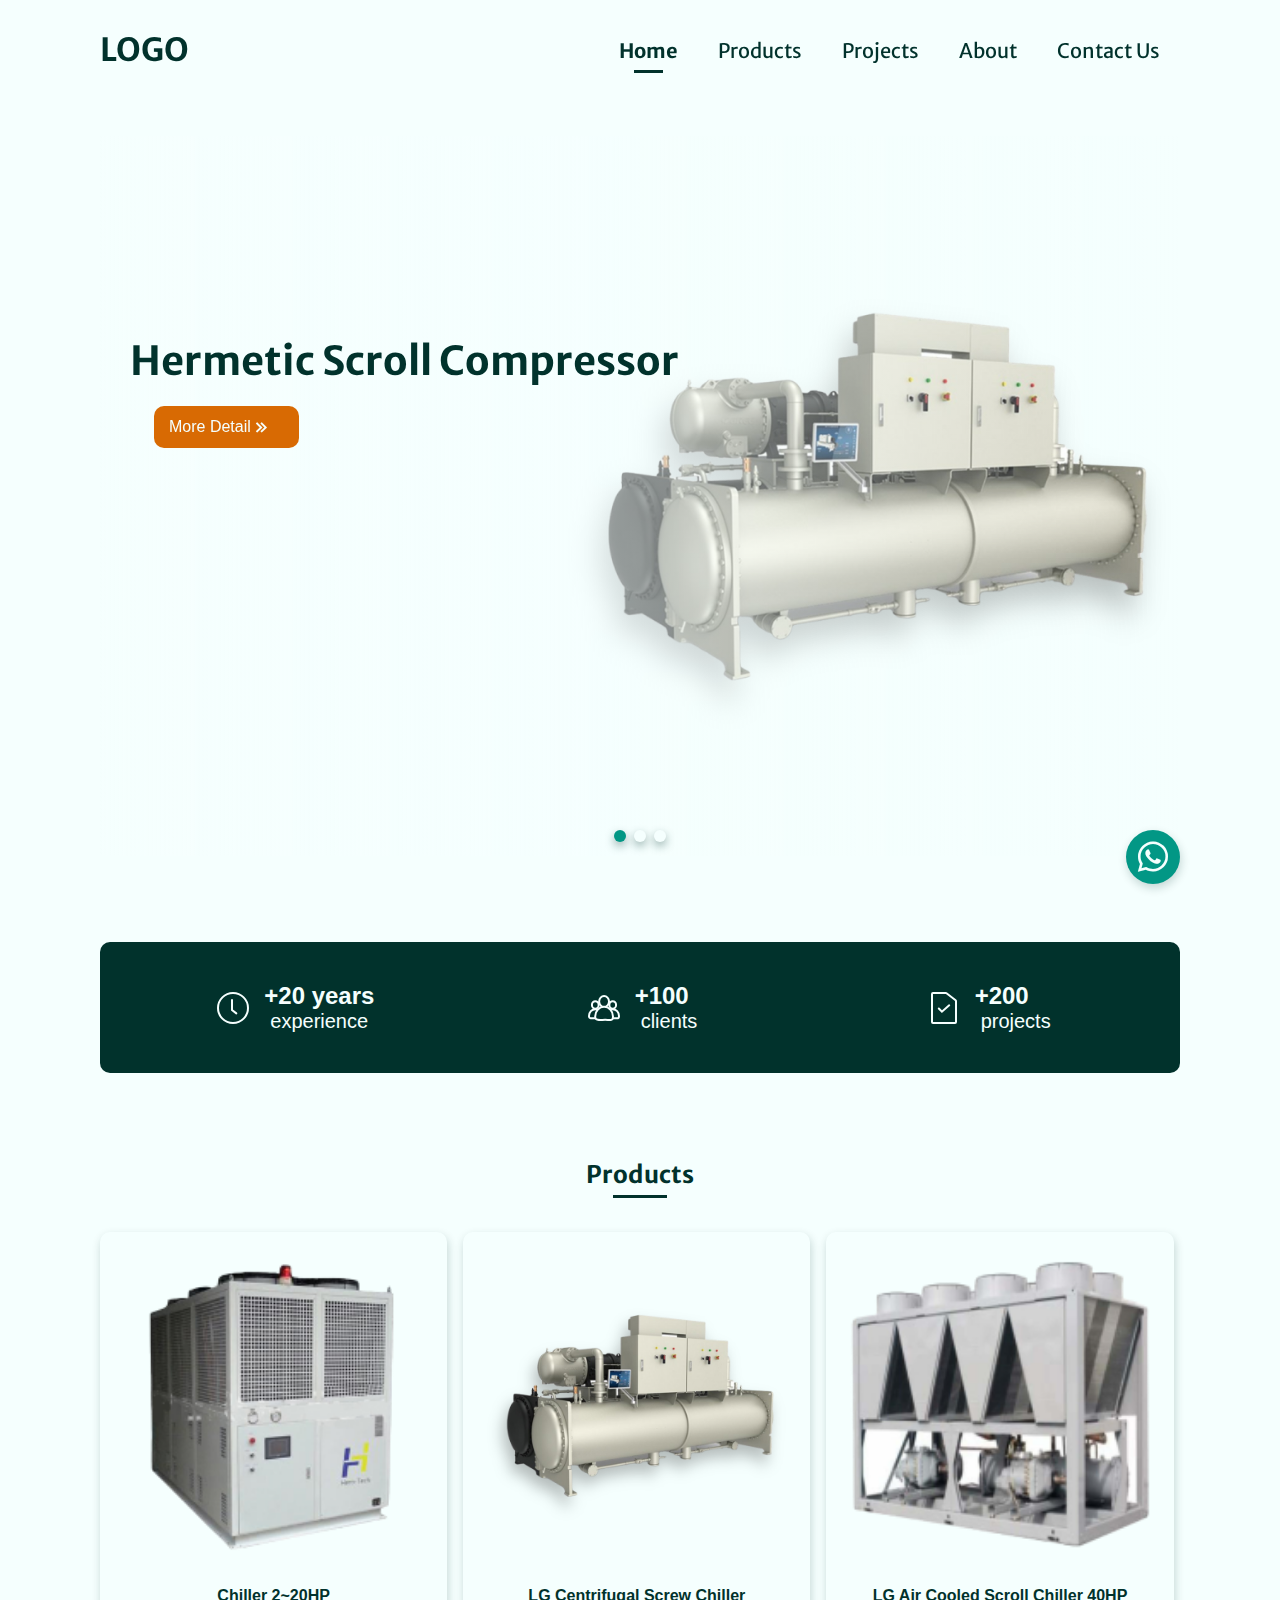
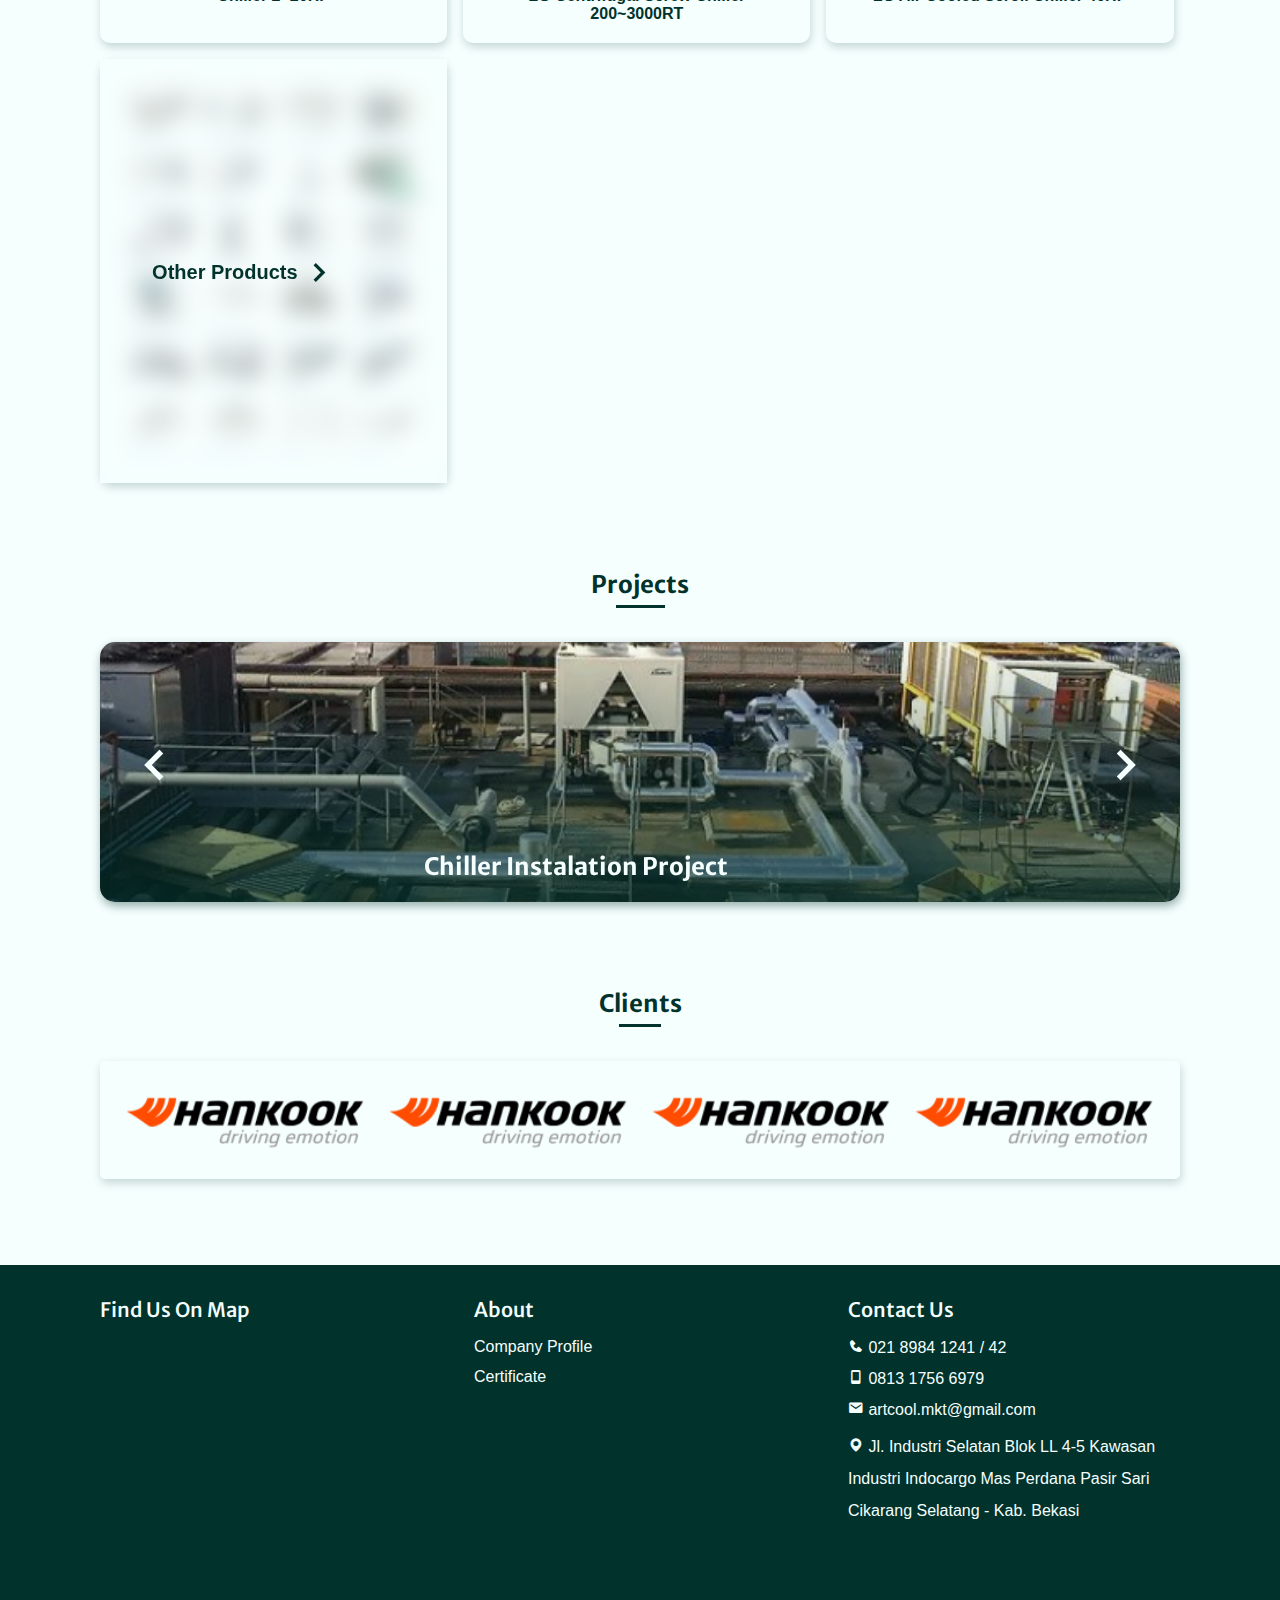
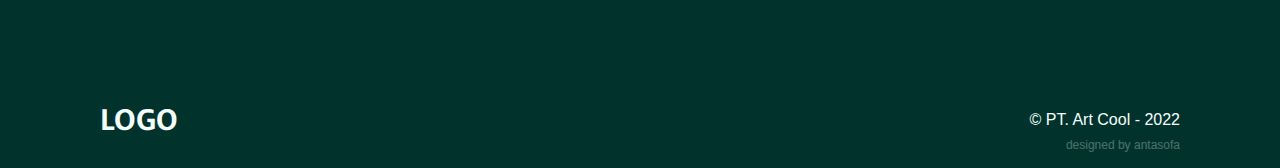
==== commit de957a87: "add why us section" ====
--- a/index.html
+++ b/index.html
@@ -97,9 +97,51 @@
 
     <section class="chat">
         <div class="container">
+            <h6>Chat Us!</h6>
             <a href="https://wa.me/+6281317566979">
                 <i class='bx bxl-whatsapp' ></i>
             </a>
+        </div>
+    </section>
+
+    <section class="whyUs">
+        <div class="container">
+            <div class="row">
+                <div class="col">
+                    <svg width="42" height="42" viewBox="0 0 42 42" fill="none" xmlns="http://www.w3.org/2000/svg">
+                        <path d="M20 13V23L24.3333 26.3333" stroke="#F5FFFE" stroke-width="2" stroke-linecap="round"/>
+                        <circle cx="21" cy="21" r="15" stroke="#F5FFFE" stroke-width="2"/>
+                    </svg>
+                    <div class="wrapper-text">
+                        <h4>+20 years</h4>
+                        <p>experience</p>
+                    </div>
+                </div>
+                <div class="col">
+                    <svg width="42" height="42" viewBox="0 0 42 42" fill="none" xmlns="http://www.w3.org/2000/svg">
+                        <path d="M15.6548 17.9864C15.6548 20.165 14.0622 21.7727 12.2844 21.7727C10.5066 21.7727 8.91394 20.165 8.91394 17.9864C8.91394 15.8077 10.5066 14.2 12.2844 14.2C14.0622 14.2 15.6548 15.8077 15.6548 17.9864Z" stroke="#F5FFFE" stroke-width="2"/>
+                        <path d="M18.5681 28.9617C18.5681 29.9655 18.4178 30.499 18.2517 30.7839C18.1176 31.0137 17.934 31.1529 17.5752 31.2427C17.1639 31.3457 16.6036 31.3612 15.802 31.3325C15.5786 31.3245 15.3362 31.3131 15.0791 31.301C14.4683 31.2722 13.7739 31.2394 13.0508 31.2394C12.3655 31.2394 11.6596 31.269 10.9991 31.2966C10.6743 31.3102 10.3605 31.3234 10.0654 31.3323C9.12866 31.3607 8.34121 31.3495 7.70043 31.2298C7.06788 31.1117 6.68544 30.9071 6.44827 30.6331C6.21516 30.3638 6 29.8855 6 28.9617C6 25.1512 8.87502 22.1773 12.2841 22.1773C15.6931 22.1773 18.5681 25.1512 18.5681 28.9617Z" stroke="#F5FFFE" stroke-width="2"/>
+                        <path d="M33.0841 17.9864C33.0841 20.165 31.4915 21.7727 29.7137 21.7727C27.9359 21.7727 26.3433 20.165 26.3433 17.9864C26.3433 15.8077 27.9359 14.2 29.7137 14.2C31.4915 14.2 33.0841 15.8077 33.0841 17.9864Z" stroke="#F5FFFE" stroke-width="2"/>
+                        <path d="M36 28.9617C36 29.9655 35.8497 30.499 35.6835 30.7839C35.5495 31.0137 35.3659 31.1529 35.0071 31.2427C34.5958 31.3457 34.0355 31.3612 33.2339 31.3325C33.0105 31.3245 32.7681 31.3131 32.511 31.301C31.9002 31.2722 31.2058 31.2394 30.4827 31.2394C29.7974 31.2394 29.0915 31.269 28.4309 31.2966C28.1062 31.3102 27.7923 31.3234 27.4973 31.3323C26.5605 31.3607 25.7731 31.3495 25.1323 31.2298C24.4998 31.1117 24.1173 30.9071 23.8802 30.6331C23.647 30.3638 23.4319 29.8855 23.4319 28.9617C23.4319 25.1512 26.3069 22.1773 29.7159 22.1773C33.125 22.1773 36 25.1512 36 28.9617Z" stroke="#F5FFFE" stroke-width="2"/>
+                        <path d="M26.0185 14.5C26.0185 17.6251 23.7253 20 21.0834 20C18.4414 20 16.1482 17.6251 16.1482 14.5C16.1482 11.3749 18.4414 9 21.0834 9C23.7253 9 26.0185 11.3749 26.0185 14.5Z" fill="#01322C" stroke="#F5FFFE" stroke-width="2"/>
+                        <path d="M29.9738 29.4049C29.9738 30.7935 29.7677 31.5927 29.4953 32.0598C29.255 32.4718 28.9147 32.7096 28.3543 32.8499C27.7414 33.0033 26.9344 33.0212 25.8466 32.9823C25.5359 32.9712 25.2024 32.9554 24.8506 32.9388C24.0242 32.8999 23.0964 32.8561 22.1231 32.8561C21.1996 32.8561 20.2555 32.8956 19.363 32.9331C18.9196 32.9516 18.4889 32.9697 18.0797 32.9821C16.8053 33.0207 15.7025 33.0071 14.7915 32.8369C13.8886 32.6683 13.2809 32.3651 12.886 31.909C12.4952 31.4576 12.1899 30.7135 12.1899 29.4049C12.1899 24.0551 16.2325 19.8334 21.0819 19.8334C25.9312 19.8334 29.9738 24.0551 29.9738 29.4049Z" fill="#01322C" stroke="#F5FFFE" stroke-width="2"/>
+                    </svg>
+                    <div class="wrapper-text">
+                        <h4>+100</h4>
+                        <p>clients</p>
+                    </div>
+                </div>
+                <div class="col">
+                    <svg width="42" height="42" viewBox="0 0 42 42" fill="none" xmlns="http://www.w3.org/2000/svg">
+                        <path d="M15.8 21.5333L18.92 24.7333L26.2 18.3333" stroke="#F5FFFE" stroke-width="2" stroke-linecap="round"/>
+                        <path d="M33 13.9848V35C33 35.5523 32.5523 36 32 36H10C9.44772 36 9 35.5523 9 35V7C9 6.44772 9.44772 6 10 6H22.9198C23.1403 6 23.3547 6.07291 23.5295 6.20738L32.6097 13.1922C32.8558 13.3815 33 13.6743 33 13.9848Z" stroke="#F5FFFE" stroke-width="2"/>
+                    </svg>                        
+                    <div class="wrapper-text">
+                        <h4>+200</h4>
+                        <p>projects</p>
+                    </div>
+                </div>
+            </div>
         </div>
     </section>
 
--- a/css/style.css
+++ b/css/style.css
@@ -72,7 +72,7 @@
 @media screen and (max-width: 991px) {
     .navbar .menu {
         position: fixed;
-        z-index: 10;
+        z-index: 99;
         height: 100vh;
         width: 100%;
         top: 0;
@@ -248,22 +248,71 @@
 /* start chat */
 .chat {
     position: fixed;
-    z-index: 13;
+    z-index: 3;
     bottom: 1rem;
     right: 0;
 }
 
 .chat .container {
-    background-color: var(--background-color);
-    border-radius: 50%;
+    display: flex;
+    background-color: var(--accent-color);
+    border-radius: 50px;
     box-shadow: 1px 4px 10px rgba(1, 50, 44, .2);
+    align-items: center;
+}
+
+.chat .container h6 {
+    display: none;
+    font-family: var(--body-font);
+    font-size: 16px;
+    color: var(--background-color);
+    padding-left: 12px;
+}
+
+.chat .container:hover h6 {
+    display: block;
+    transition-delay: .4s;
 }
 
 .chat .container i {
     font-size: 2.5rem;
+    color: var(--background-color);
     padding: 7px;
-    color: var(--accent-color);
-}
+}
+/* end chat section */
+
+
+/* start why us */
+.whyUs .row {
+    padding: 32px;
+    border-radius: 10px;
+    background-color: var(--primary-color);
+}
+
+.whyUs .col {
+    display: flex;
+    align-items: center;
+    justify-content: flex-start;
+    padding: 20px;
+}
+
+.whyUs .col .wrapper-text {
+    margin-left: 10px;
+}
+
+.whyUs .col h4 {
+    font-family: var(--body-font);
+    font-size: 1.25rem;
+    color: var(--background-color);
+}
+
+.whyUs .col p {
+    margin-left: 6px;
+    font-family: var(--body-font);
+    font-size: 1rem;
+    color: var(--background-color);
+}
+/* end why us */
 
 /* start products section */
 .wrapper-title {
@@ -581,6 +630,18 @@
         font-size: 1.375rem;
     }
     /* end header swiper */
+
+    /* start why Us */
+    .whyUs .row {
+        display: flex;
+        justify-content: space-around;
+    }
+
+    .whyUs .col {
+        width: 30%;
+        justify-content: center;
+    }
+    /* end why Us */
     
     /* start products section */
     .wrapper-title {
@@ -768,6 +829,20 @@
         max-width: 145px;
     }
     /* end header swiper */
+    
+    /* start why us */
+    .whyUs .row {
+        padding: 20px;
+    }
+
+    .whyUs .col h4 {
+        font-size: 1.5rem;
+    }
+
+    .whyUs .col p {
+        font-size: 1.25rem;
+    }
+    /* end why us */
 
     /* start products */
     .wrapper-title {
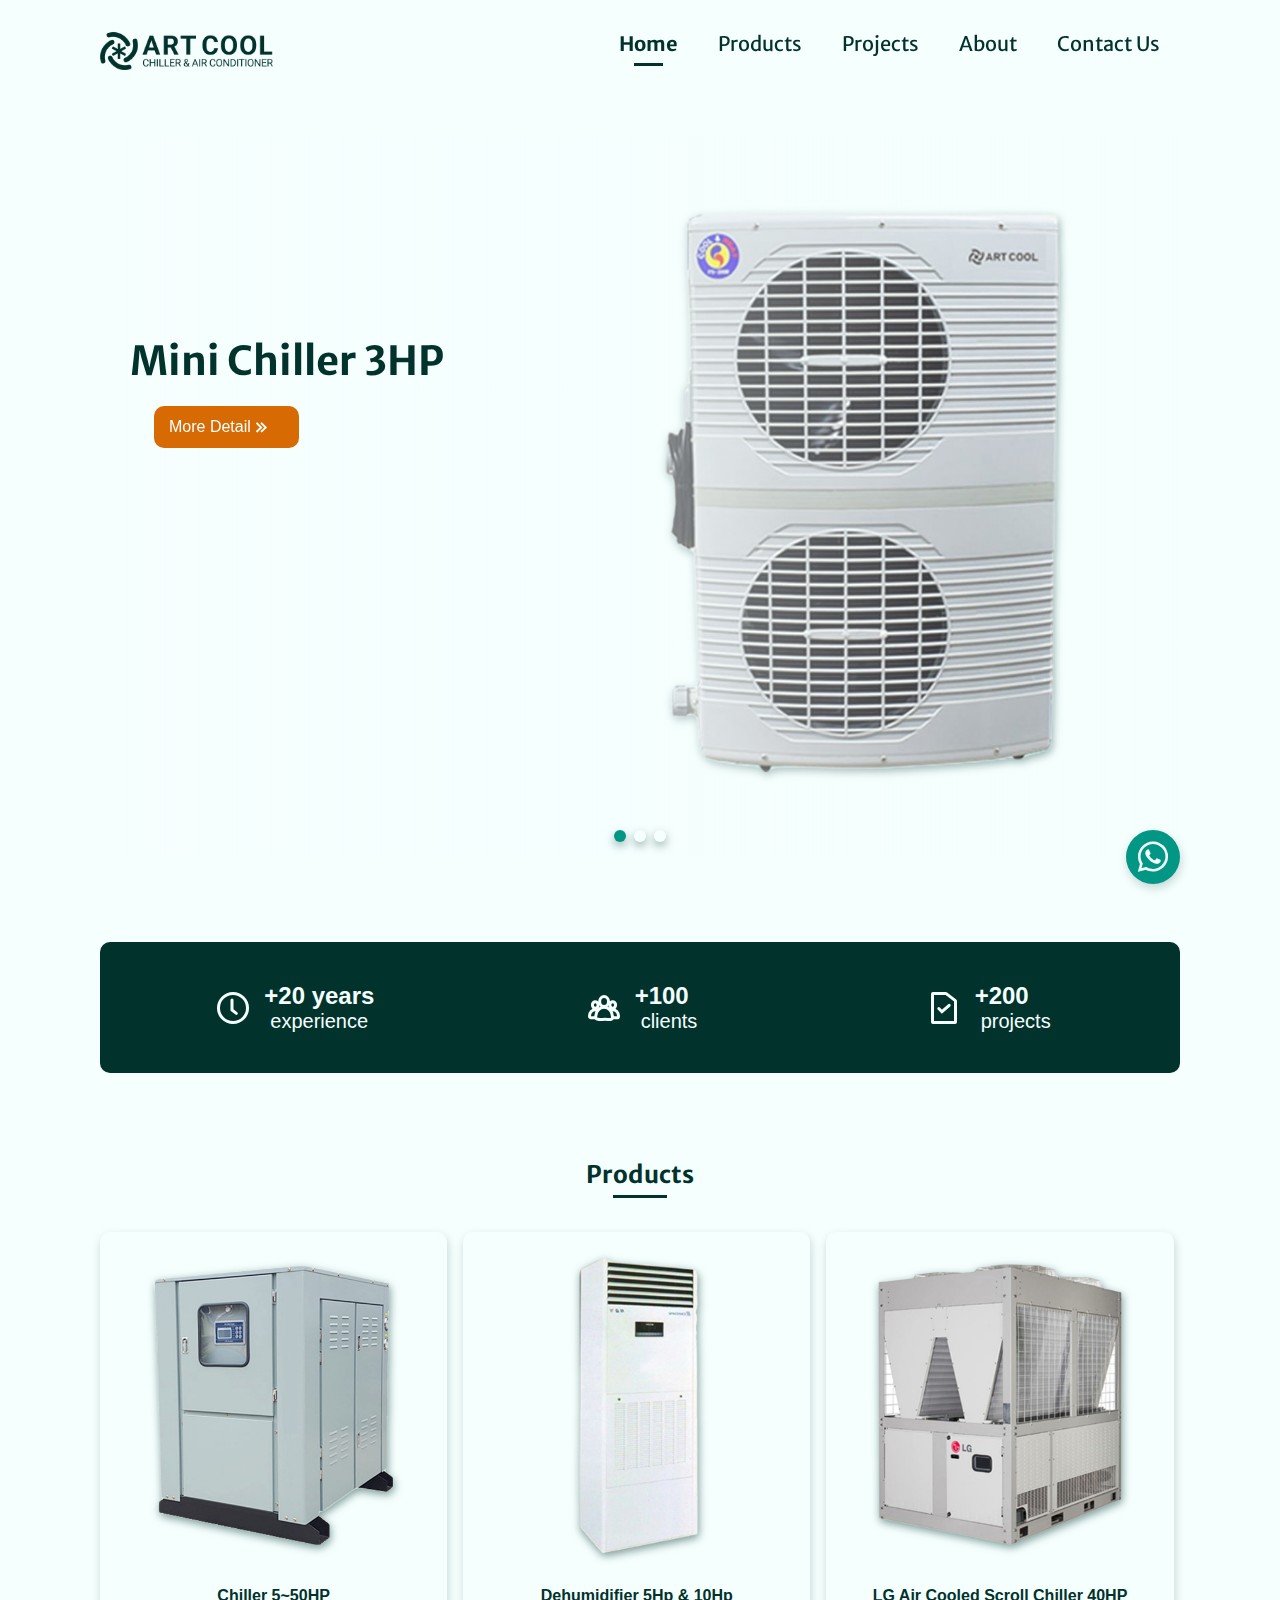
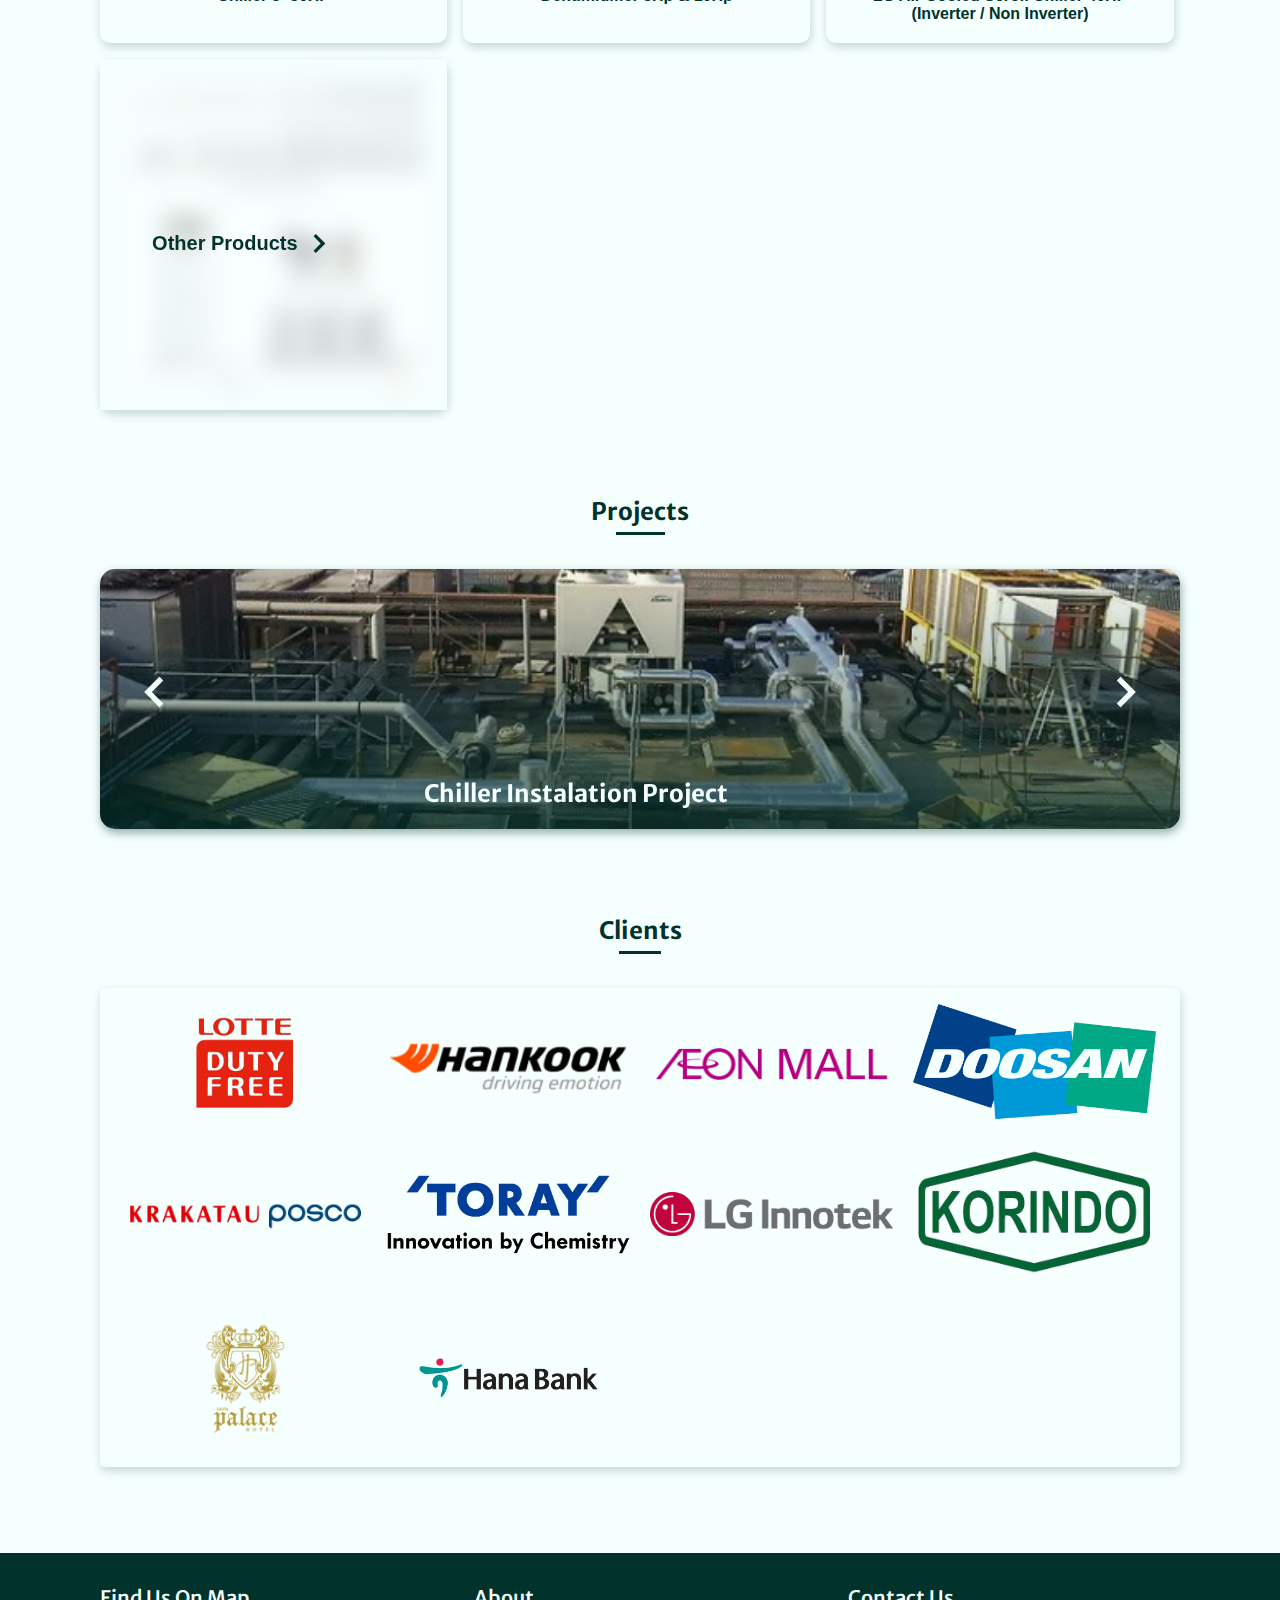
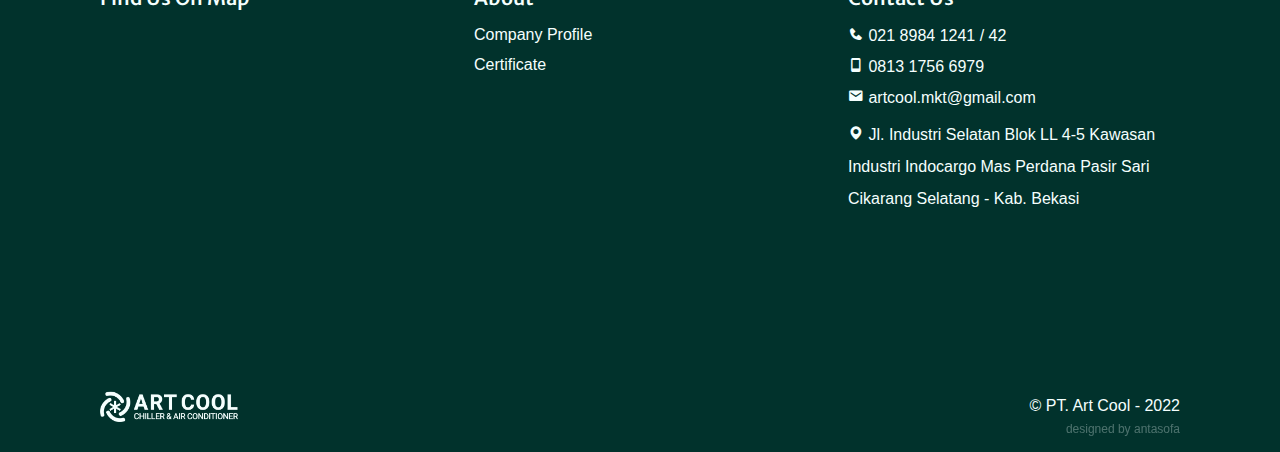
==== commit a61b4ab9: "add logo brand, logo client & product item" ====
--- a/index.html
+++ b/index.html
@@ -20,7 +20,10 @@
 <body>
     <header id="home">
         <nav class="navbar">
-            <a href="#" class="logo">LOGO</a>
+            <a href="index.html" class="logo">
+                <img src="/assets/icons/logo-artcool.png" alt="" class="logo-color">
+                <img src="/assets/icons/logo-artcool-white.png" alt="" class="logo-white">
+            </a>
             <a href="javascript:void(0);" class="btn-menu-color toggle-menu">
                 <svg width="30" height="22" viewBox="0 0 30 22" fill="none" xmlns="http://www.w3.org/2000/svg">
                     <rect x="-0.00012207" width="30" height="4" rx="2" fill="#01322C" />
@@ -44,11 +47,11 @@
                     </svg>
                 </a>
                 <div class="nav-item">
-                    <a href="#home" class="nav-link active">Home</a>
-                    <a href="#products" class="nav-link">Products</a>
-                    <a href="#projects" class="nav-link">Projects</a>
+                    <a href="index.html" class="nav-link active">Home</a>
+                    <a href="products.html" class="nav-link">Products</a>
+                    <a href="projects.html" class="nav-link">Projects</a>
                     <a href="#about" class="nav-link">About</a>
-                    <a href="#contact" class="nav-link">Contact Us</a>
+                    <a href="contact.html" class="nav-link">Contact Us</a>
                 </div>
             </div>
         </nav>
@@ -60,13 +63,13 @@
                     <!-- Slides -->
                     <div class="swiper-slide">
                         <div class="heading-wrapper">
-                            <h1 class="heading">Hermetic Scroll Compressor</h1>
+                            <h1 class="heading">Mini Chiller 3HP</h1>
                             <a href="" class="btn-cta">
                                 More Detail <i class='bx bx-chevrons-right'></i>
                             </a>
                         </div>
                         <div class="gradient"></div>
-                        <img src="assets/header-image1.png" alt="header image">
+                        <img src="assets/images/mini-chiller.png" alt="header image">
                     </div>
                     <div class="swiper-slide">
                         <div class="heading-wrapper">
@@ -76,17 +79,18 @@
                             </a>
                         </div>
                         <div class="gradient"></div>
-                        <img src="assets/product-image1.png" alt="header image">
+                        <img src="assets/images/chiller4-20.png" alt="header image">
                     </div>
                     <div class="swiper-slide">
                         <div class="heading-wrapper">
-                            <h1 class="heading">Hermetic Scroll Compressor</h1>
+                            <h1 class="heading">LG Centrifugal Screw
+                                Chiller 200~3000RT</h1>
                             <a href="" class="btn-cta">
                                 More Detail <i class='bx bx-chevrons-right'></i>
                             </a>
                         </div>
                         <div class="gradient"></div>
-                        <img src="assets/header-image1.png" alt="header image">
+                        <img src="assets/images/lg-water-centrifugal-200.png" alt="header image">
                     </div>
                 </div>
                 <!-- If we need pagination -->
@@ -109,8 +113,8 @@
             <div class="row">
                 <div class="col">
                     <svg width="42" height="42" viewBox="0 0 42 42" fill="none" xmlns="http://www.w3.org/2000/svg">
-                        <path d="M20 13V23L24.3333 26.3333" stroke="#F5FFFE" stroke-width="2" stroke-linecap="round"/>
-                        <circle cx="21" cy="21" r="15" stroke="#F5FFFE" stroke-width="2"/>
+                        <path d="M20 13V23L24.3333 26.3333" stroke="#F5FFFE" stroke-width="3" stroke-linecap="round"/>
+                        <circle cx="21" cy="21" r="14.5" stroke="#F5FFFE" stroke-width="3"/>
                     </svg>
                     <div class="wrapper-text">
                         <h4>+20 years</h4>
@@ -119,12 +123,12 @@
                 </div>
                 <div class="col">
                     <svg width="42" height="42" viewBox="0 0 42 42" fill="none" xmlns="http://www.w3.org/2000/svg">
-                        <path d="M15.6548 17.9864C15.6548 20.165 14.0622 21.7727 12.2844 21.7727C10.5066 21.7727 8.91394 20.165 8.91394 17.9864C8.91394 15.8077 10.5066 14.2 12.2844 14.2C14.0622 14.2 15.6548 15.8077 15.6548 17.9864Z" stroke="#F5FFFE" stroke-width="2"/>
-                        <path d="M18.5681 28.9617C18.5681 29.9655 18.4178 30.499 18.2517 30.7839C18.1176 31.0137 17.934 31.1529 17.5752 31.2427C17.1639 31.3457 16.6036 31.3612 15.802 31.3325C15.5786 31.3245 15.3362 31.3131 15.0791 31.301C14.4683 31.2722 13.7739 31.2394 13.0508 31.2394C12.3655 31.2394 11.6596 31.269 10.9991 31.2966C10.6743 31.3102 10.3605 31.3234 10.0654 31.3323C9.12866 31.3607 8.34121 31.3495 7.70043 31.2298C7.06788 31.1117 6.68544 30.9071 6.44827 30.6331C6.21516 30.3638 6 29.8855 6 28.9617C6 25.1512 8.87502 22.1773 12.2841 22.1773C15.6931 22.1773 18.5681 25.1512 18.5681 28.9617Z" stroke="#F5FFFE" stroke-width="2"/>
-                        <path d="M33.0841 17.9864C33.0841 20.165 31.4915 21.7727 29.7137 21.7727C27.9359 21.7727 26.3433 20.165 26.3433 17.9864C26.3433 15.8077 27.9359 14.2 29.7137 14.2C31.4915 14.2 33.0841 15.8077 33.0841 17.9864Z" stroke="#F5FFFE" stroke-width="2"/>
-                        <path d="M36 28.9617C36 29.9655 35.8497 30.499 35.6835 30.7839C35.5495 31.0137 35.3659 31.1529 35.0071 31.2427C34.5958 31.3457 34.0355 31.3612 33.2339 31.3325C33.0105 31.3245 32.7681 31.3131 32.511 31.301C31.9002 31.2722 31.2058 31.2394 30.4827 31.2394C29.7974 31.2394 29.0915 31.269 28.4309 31.2966C28.1062 31.3102 27.7923 31.3234 27.4973 31.3323C26.5605 31.3607 25.7731 31.3495 25.1323 31.2298C24.4998 31.1117 24.1173 30.9071 23.8802 30.6331C23.647 30.3638 23.4319 29.8855 23.4319 28.9617C23.4319 25.1512 26.3069 22.1773 29.7159 22.1773C33.125 22.1773 36 25.1512 36 28.9617Z" stroke="#F5FFFE" stroke-width="2"/>
-                        <path d="M26.0185 14.5C26.0185 17.6251 23.7253 20 21.0834 20C18.4414 20 16.1482 17.6251 16.1482 14.5C16.1482 11.3749 18.4414 9 21.0834 9C23.7253 9 26.0185 11.3749 26.0185 14.5Z" fill="#01322C" stroke="#F5FFFE" stroke-width="2"/>
-                        <path d="M29.9738 29.4049C29.9738 30.7935 29.7677 31.5927 29.4953 32.0598C29.255 32.4718 28.9147 32.7096 28.3543 32.8499C27.7414 33.0033 26.9344 33.0212 25.8466 32.9823C25.5359 32.9712 25.2024 32.9554 24.8506 32.9388C24.0242 32.8999 23.0964 32.8561 22.1231 32.8561C21.1996 32.8561 20.2555 32.8956 19.363 32.9331C18.9196 32.9516 18.4889 32.9697 18.0797 32.9821C16.8053 33.0207 15.7025 33.0071 14.7915 32.8369C13.8886 32.6683 13.2809 32.3651 12.886 31.909C12.4952 31.4576 12.1899 30.7135 12.1899 29.4049C12.1899 24.0551 16.2325 19.8334 21.0819 19.8334C25.9312 19.8334 29.9738 24.0551 29.9738 29.4049Z" fill="#01322C" stroke="#F5FFFE" stroke-width="2"/>
+                        <path d="M15.1548 17.9864C15.1548 19.9326 13.7442 21.2727 12.2844 21.2727C10.8245 21.2727 9.41394 19.9326 9.41394 17.9864C9.41394 16.0401 10.8245 14.7 12.2844 14.7C13.7442 14.7 15.1548 16.0401 15.1548 17.9864Z" stroke="#F5FFFE" stroke-width="3"/>
+                        <path d="M18.0681 28.9617C18.0681 29.93 17.9206 30.3591 17.8197 30.532C17.7671 30.6224 17.7103 30.6935 17.4538 30.7577C17.1184 30.8417 16.6225 30.8615 15.8199 30.8328C15.6064 30.8252 15.3702 30.8141 15.1169 30.8021C14.502 30.7732 13.7863 30.7394 13.0508 30.7394C12.3555 30.7394 11.629 30.7698 10.9625 30.7977C10.6411 30.8111 10.3336 30.824 10.0503 30.8326C9.1168 30.8609 8.37594 30.8473 7.79224 30.7383C7.22086 30.6316 6.96181 30.4624 6.8263 30.3059C6.69686 30.1563 6.5 29.81 6.5 28.9617C6.5 25.3955 9.18193 22.6773 12.2841 22.6773C15.3862 22.6773 18.0681 25.3955 18.0681 28.9617Z" stroke="#F5FFFE" stroke-width="3"/>
+                        <path d="M32.5841 17.9864C32.5841 19.9326 31.1736 21.2727 29.7137 21.2727C28.2538 21.2727 26.8433 19.9326 26.8433 17.9864C26.8433 16.0401 28.2538 14.7 29.7137 14.7C31.1736 14.7 32.5841 16.0401 32.5841 17.9864Z" stroke="#F5FFFE" stroke-width="3"/>
+                        <path d="M35.5 28.9617C35.5 29.93 35.3525 30.3591 35.2516 30.532C35.1989 30.6224 35.1422 30.6935 34.8856 30.7577C34.5503 30.8417 34.0544 30.8615 33.2518 30.8328C33.0383 30.8252 32.8021 30.8141 32.5488 30.8021C31.9339 30.7732 31.2181 30.7394 30.4827 30.7394C29.7874 30.7394 29.0609 30.7698 28.3943 30.7977C28.073 30.8111 27.7655 30.824 27.4822 30.8326C26.5487 30.8609 25.8078 30.8473 25.2241 30.7383C24.6527 30.6316 24.3937 30.4624 24.2582 30.3059C24.1287 30.1563 23.9319 29.81 23.9319 28.9617C23.9319 25.3955 26.6138 22.6773 29.7159 22.6773C32.8181 22.6773 35.5 25.3955 35.5 28.9617Z" stroke="#F5FFFE" stroke-width="3"/>
+                        <path d="M25.5185 14.5C25.5185 17.3927 23.4074 19.5 21.0834 19.5C18.7593 19.5 16.6482 17.3927 16.6482 14.5C16.6482 11.6073 18.7593 9.5 21.0834 9.5C23.4074 9.5 25.5185 11.6073 25.5185 14.5Z" fill="#01322C" stroke="#F5FFFE" stroke-width="3"/>
+                        <path d="M29.4738 29.4049C29.4738 30.758 29.2704 31.4528 29.0634 31.8079C28.9045 32.0804 28.6911 32.2501 28.2329 32.3648C27.6959 32.4993 26.9533 32.5215 25.8644 32.4826C25.5638 32.4718 25.2364 32.4564 24.8883 32.44C24.0576 32.4008 23.1086 32.3561 22.1231 32.3561C21.1896 32.3561 20.2252 32.3965 19.3264 32.4341C18.8863 32.4525 18.4619 32.4703 18.0646 32.4823C16.7934 32.5209 15.7372 32.5049 14.8833 32.3454C14.0416 32.1882 13.5573 31.9205 13.2641 31.5818C12.9769 31.2501 12.6899 30.638 12.6899 29.4049C12.6899 24.2994 16.5395 20.3334 21.0819 20.3334C25.6243 20.3334 29.4738 24.2994 29.4738 29.4049Z" fill="#01322C" stroke="#F5FFFE" stroke-width="3"/>
                     </svg>
                     <div class="wrapper-text">
                         <h4>+100</h4>
@@ -133,9 +137,9 @@
                 </div>
                 <div class="col">
                     <svg width="42" height="42" viewBox="0 0 42 42" fill="none" xmlns="http://www.w3.org/2000/svg">
-                        <path d="M15.8 21.5333L18.92 24.7333L26.2 18.3333" stroke="#F5FFFE" stroke-width="2" stroke-linecap="round"/>
-                        <path d="M33 13.9848V35C33 35.5523 32.5523 36 32 36H10C9.44772 36 9 35.5523 9 35V7C9 6.44772 9.44772 6 10 6H22.9198C23.1403 6 23.3547 6.07291 23.5295 6.20738L32.6097 13.1922C32.8558 13.3815 33 13.6743 33 13.9848Z" stroke="#F5FFFE" stroke-width="2"/>
-                    </svg>                        
+                        <path d="M15.8 21.5333L18.92 24.7333L26.2 18.3333" stroke="#F5FFFE" stroke-width="3" stroke-linecap="round"/>
+                        <path d="M32.5 13.9848V35C32.5 35.2761 32.2761 35.5 32 35.5H10C9.72386 35.5 9.5 35.2761 9.5 35V7C9.5 6.72386 9.72386 6.5 10 6.5H22.9198C23.03 6.5 23.1372 6.53645 23.2246 6.60369L32.3049 13.5885C32.4279 13.6831 32.5 13.8296 32.5 13.9848Z" stroke="#F5FFFE" stroke-width="3"/>
+                    </svg>
                     <div class="wrapper-text">
                         <h4>+200</h4>
                         <p>projects</p>
@@ -154,31 +158,32 @@
             </div>
             <div class="row">
                 <div class="col">
-                    <img src="assets/product-image1.png" alt="">
+                    <img src="assets/images/chiller5-50.png" alt="">
                     <p class="name">
-                        Chiller 2~20HP
+                        Chiller 5~50HP
                     </p>
                 </div>
                 <div class="col">
-                    <img src="assets/header-image1.png" alt="">
+                    <img src="assets/images/dehumidifier.png" alt="">
                     <p class="name">
-                        LG Centrifugal Screw
-                        Chiller 200~3000RT
+                        Dehumidifier 5Hp & 10Hp
                     </p>
                 </div>
                 <div class="col">
-                    <img src="assets/product-image2.png" alt="">
+                    <img src="assets/images/lg-air-cooled-40hp.png" alt="">
                     <p class="name">
-                        LG Air Cooled
-                        Scroll Chiller 40HP
+                        LG Air Cooled  Scroll Chiller 40HP
+                        (Inverter / Non Inverter)
                     </p>
                 </div>
                 <div class="col other">
-                    <div class="gradient"></div>
-                    <img src="assets/product-image3.png" alt="" class="other-image">
-                    <p class="name other-product">
-                        Other Products <i class='bx bx-chevron-right'></i>
-                    </p>
+                    <a href="products.html">
+                        <div class="gradient"></div>
+                        <img src="assets/images/CATALOGUE ART COOL-5.jpg" alt="" class="other-image">
+                        <p class="name other-product">
+                            Other Products <i class='bx bx-chevron-right'></i>
+                        </p>
+                    </a>
                 </div>
             </div>
         </div>
@@ -196,19 +201,25 @@
                 <div class="swiper-wrapper">
                     <!-- Slides -->
                     <div class="swiper-slide">
-                        <h1 class="heading">Chiller Instalation Project</h1>
-                        <div class="gradient"></div>
-                        <img src="assets/project-image.png" alt="header image">
-                    </div>
-                    <div class="swiper-slide">
-                        <h1 class="heading">Chiller Instalation Project</h1>
-                        <div class="gradient"></div>
-                        <img src="assets/project-image.png" alt="header image">
-                    </div>
-                    <div class="swiper-slide">
-                        <h1 class="heading">Chiller Instalation Project</h1>
-                        <div class="gradient"></div>
-                        <img src="assets/project-image.png" alt="header image">
+                        <a href="projects.html">
+                            <h1 class="heading">Chiller Instalation Project</h1>
+                            <div class="gradient"></div>
+                            <img src="assets/images/project-image.png" alt="header image">
+                        </a>
+                    </div>
+                    <div class="swiper-slide">
+                        <a href="projects.html">
+                            <h1 class="heading">Chiller Instalation Project</h1>
+                            <div class="gradient"></div>
+                            <img src="assets/images/project-image.png" alt="header image">
+                        </a>
+                    </div>
+                    <div class="swiper-slide">
+                        <a href="projects.html">
+                            <h1 class="heading">Chiller Instalation Project</h1>
+                            <div class="gradient"></div>
+                            <img src="assets/images/project-image.png" alt="header image">
+                        </a>
                     </div>
                 </div>
                 <!-- If we need pagination -->
@@ -231,17 +242,40 @@
             </div>
             <div class="row">
                 <div class="col">
-                    <img src="assets/client-logo1.png" alt="">
-                </div>
-                <div class="col">
-                    <img src="assets/client-logo1.png" alt="">
-                </div>
-                <div class="col">
-                    <img src="assets/client-logo1.png" alt="">
-                </div>
-                <div class="col other">
-                    <div class="gradient"></div>
-                    <img src="assets/client-logo1.png" alt="">
+                    <img src="assets/images/lotte-duty-free.png" alt="">
+                </div>
+                <div class="col">
+                    <img src="assets/images/hankook.png" alt="">
+                </div>
+                <div class="col">
+                    <img src="assets/images/aeonmall-store.png" alt="">
+                </div>
+                <div class="col">
+                    <img src="assets/images/doosan.png" alt="">
+                </div>
+                <div class="col">
+                    <div class="gradient"></div>
+                    <img src="assets/images/krakatau.png" alt="">
+                </div>
+                <div class="col">
+                    <div class="gradient"></div>
+                    <img src="assets/images/Toray.png" alt="">
+                </div>
+                <div class="col">
+                    <div class="gradient"></div>
+                    <img src="assets/images/LG_Innotek.png" alt="">
+                </div>
+                <div class="col">
+                    <div class="gradient"></div>
+                    <img src="assets/images/korindo.png" alt="">
+                </div>
+                <div class="col">
+                    <div class="gradient"></div>
+                    <img src="assets/images/javapalace.png" alt="">
+                </div>
+                <div class="col">
+                    <div class="gradient"></div>
+                    <img src="assets/images/hanabank.png" alt="">
                 </div>
             </div>
         </div>
@@ -279,7 +313,9 @@
                 </div>
             </div>
             <div class="row2">
-                <a href="" class="logo">LOGO</a>
+                <a href="" class="logo">
+                    <img src="/assets/icons/logo-artcool-white.png" alt="">
+                </a>
                 <p class="copyright">© PT. Art Cool - 2022</p>
             </div>
             <div class="row3">
--- a/css/style.css
+++ b/css/style.css
@@ -58,21 +58,34 @@
 }
 
 .navbar.sticky .logo {
-    color: var(--background-color);
-    font-size: 1.5rem;
+    height: 1.5rem;
+}
+
+.navbar.sticky .logo .logo-color {
+    display: none;
 }
 
 .navbar .logo {
-    font-family: var(--heading-font);
-    font-size: 2rem;
-    font-weight: 700;
-    color: var(--primary-color);
+    height: 2rem;
+}
+
+.navbar .logo .logo-white {
+    display: none;
+}
+
+.navbar.sticky .logo .logo-white {
+    display: block;
+}
+
+.navbar .logo img {
+    height: 100%;
+    width: auto;
 }
 
 @media screen and (max-width: 991px) {
     .navbar .menu {
         position: fixed;
-        z-index: 99;
+        z-index: 10;
         height: 100vh;
         width: 100%;
         top: 0;
@@ -108,7 +121,7 @@
 }
 
 .navbar .menu .nav-item .nav-link {
-    margin: 20px;
+    margin: 6px 20px 20px 20px;
     font-family: var(--heading-font);
     font-size: 1.25rem;
     font-weight: 400;
@@ -149,6 +162,7 @@
 .headerSwiper .swiper-slide img {
     height: 100%;
     width: auto;
+    filter: drop-shadow(1px 3px 4px rgba(1, 50, 44, .5));
 }
 
 .headerSwiper .swiper-slide .gradient {
@@ -381,6 +395,14 @@
     width: 100%;
     height: auto;
     object-fit: cover;
+    transition: transform .5s ease;
+    filter: drop-shadow(1px 3px 4px rgba(1, 50, 44, .5));
+}
+
+.products .other img {
+    width: 100%;
+    aspect-ratio: 1/1;
+    filter: none;
 }
 
 .products .col .name {
@@ -431,6 +453,14 @@
     width: 100%;
     height: 100%;
     object-fit: cover;
+}
+
+.projectSwiper .swiper-slide {
+    cursor: pointer;
+}
+
+.projectSwiper .swiper-slide:hover img {
+    transform: scale(1.2);
 }
 
 .projectSwiper .swiper-slide .gradient {
@@ -480,11 +510,16 @@
 /* start clients */
 .clients .row {
     display: grid;
-    grid-template-columns: auto auto auto;
+    grid-template-columns: auto auto auto auto;
     gap: 16px;
     padding: 16px;
     border-radius: 5px;
     box-shadow: 1px 4px 10px rgba(1, 50, 44, .2);
+}
+
+.clients .col {
+    display: flex;
+    align-items: center;
 }
 
 .clients .col img {
@@ -551,10 +586,12 @@
 }
 
 .footer .row2 .logo {
-    font-family: var(--heading-font);
-    font-weight: 700;
-    font-size: 1.25rem;
-    color: var(--background-color);
+    height: 1.5rem;
+}
+
+.footer .row2 .logo img {
+    height: 100%;
+    width: auto;
 }
 
 .footer .row2 .copyright {
@@ -590,7 +627,11 @@
     }
 
     .navbar.sticky .logo {
-        font-size: 1.75rem;
+        height: 2rem;
+    }
+    
+    .navbar .logo {
+        height: 2.5rem;
     }
 
     .headerSwiper {
@@ -734,7 +775,7 @@
     }
 
     .footer .row2 .logo {
-        font-size: 1.75rem;
+        height: 2rem;
     }
 
     .footer .row2 .copyright {
@@ -854,8 +895,8 @@
         gap: 16px;
     }
 
-    .products .col:hover {
-        padding: 8px;
+    .products .col img:hover {
+        transform: scale(1.2);
     }
 
     .title {
@@ -888,6 +929,10 @@
     .projectSwiper .swiper-slide .heading {
         left: calc(50% - 20%);
         font-size: 1.5rem;
+    }
+
+    .projectSwiper .swiper-slide img:hover {
+        transform: scale(1.2);
     }
     
     .projects .projectSwiper .swiper-button i {
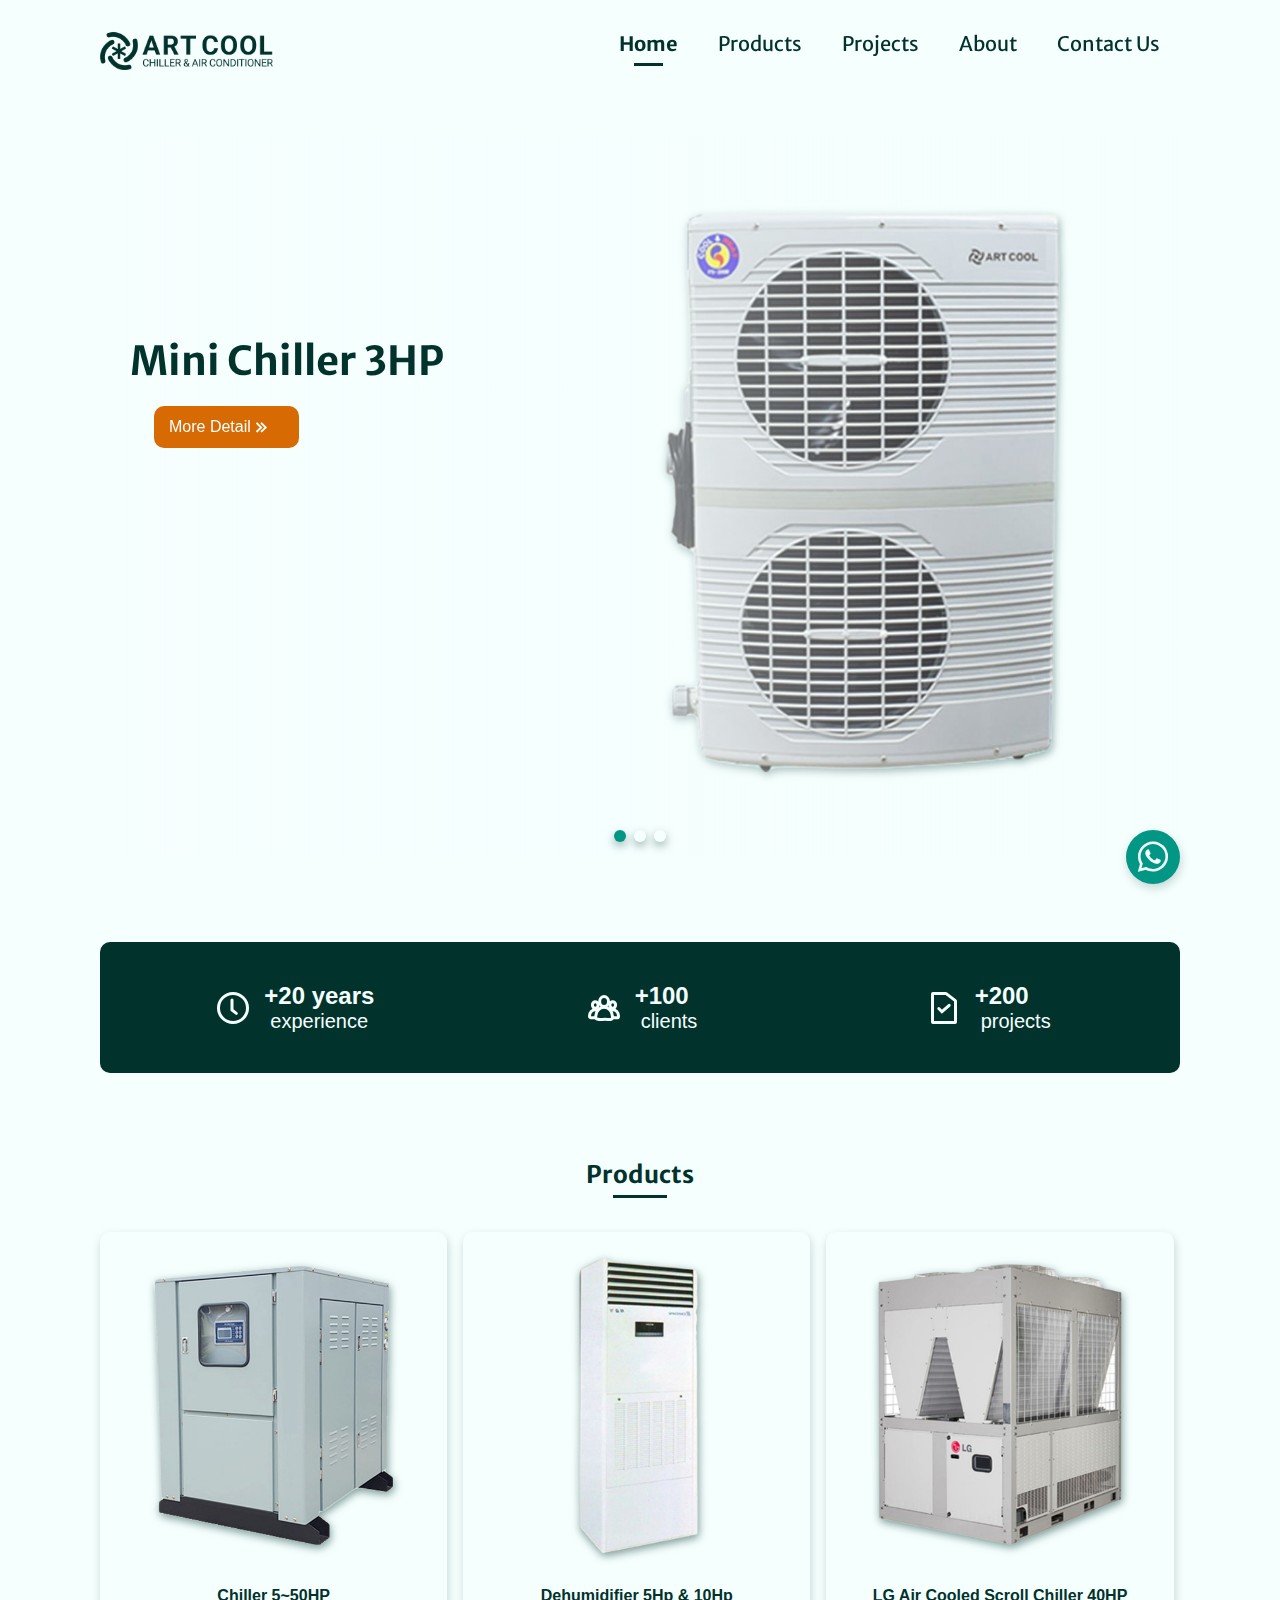
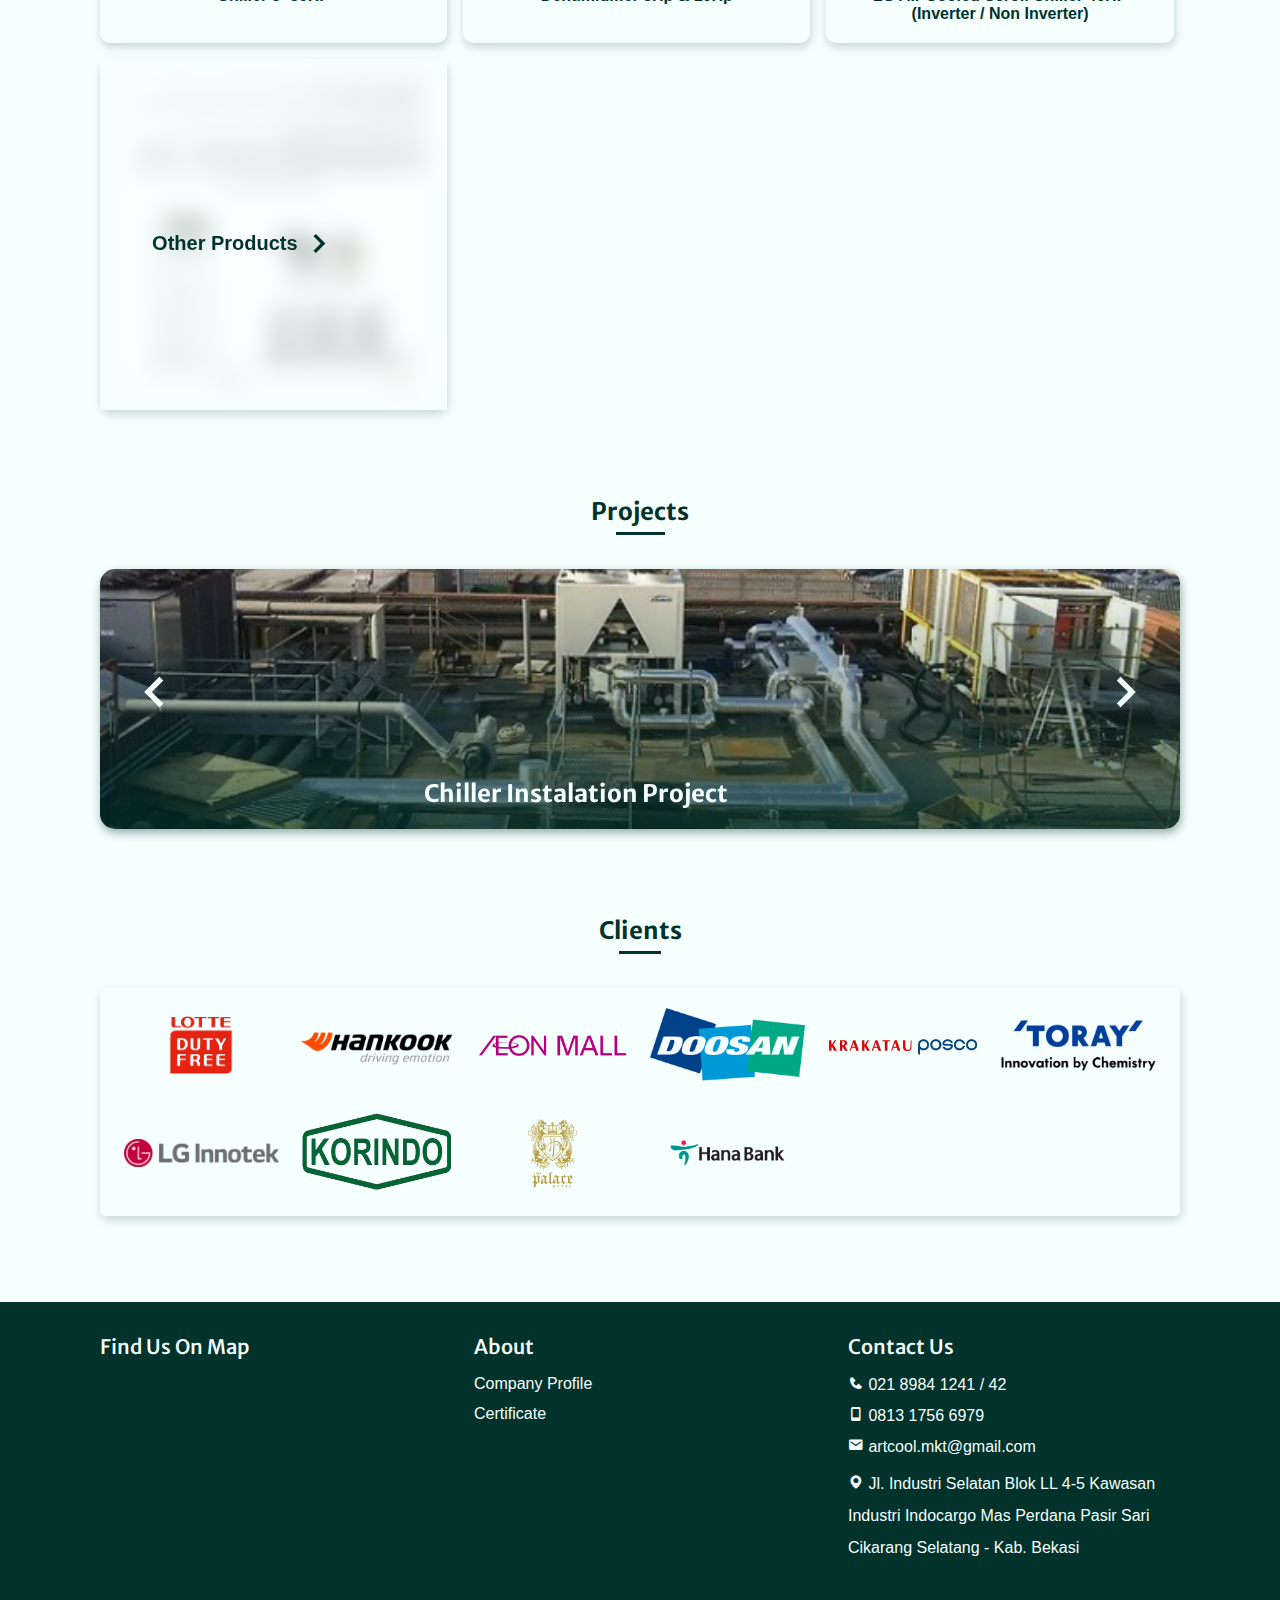
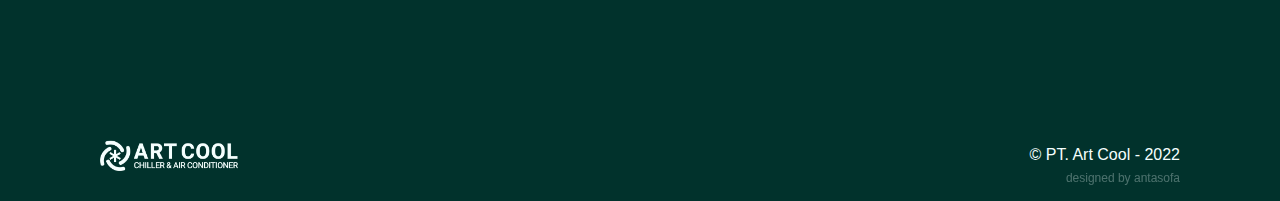
==== commit 04d93801: "add logo brand, logo client & product item" ====
--- a/index.html
+++ b/index.html
@@ -20,10 +20,12 @@
 <body>
     <header id="home">
         <nav class="navbar">
-            <a href="index.html" class="logo">
-                <img src="/assets/icons/logo-artcool.png" alt="" class="logo-color">
-                <img src="/assets/icons/logo-artcool-white.png" alt="" class="logo-white">
-            </a>
+            <div class="logo">
+                <a href="index.html">
+                    <img src="/assets/icons/logo-artcool.png" alt="" class="logo-color">
+                    <img src="/assets/icons/logo-artcool-white.png" alt="" class="logo-white">
+                </a>
+            </div>
             <a href="javascript:void(0);" class="btn-menu-color toggle-menu">
                 <svg width="30" height="22" viewBox="0 0 30 22" fill="none" xmlns="http://www.w3.org/2000/svg">
                     <rect x="-0.00012207" width="30" height="4" rx="2" fill="#01322C" />
@@ -313,9 +315,11 @@
                 </div>
             </div>
             <div class="row2">
-                <a href="" class="logo">
-                    <img src="/assets/icons/logo-artcool-white.png" alt="">
-                </a>
+                <div class="logo">
+                    <a href="">
+                        <img src="/assets/icons/logo-artcool-white.png" alt="">
+                    </a>
+                </div>
                 <p class="copyright">© PT. Art Cool - 2022</p>
             </div>
             <div class="row3">
--- a/css/style.css
+++ b/css/style.css
@@ -510,7 +510,7 @@
 /* start clients */
 .clients .row {
     display: grid;
-    grid-template-columns: auto auto auto auto;
+    grid-template-columns: repeat(4, 1fr);
     gap: 16px;
     padding: 16px;
     border-radius: 5px;
@@ -737,7 +737,7 @@
 
     /* start clients */
     .clients .row {
-        grid-template-columns: auto auto auto auto;
+        grid-template-columns: repeat(5, 1fr);
     }
     /* end clients */
 
@@ -950,7 +950,7 @@
 
     /* start clients */
     .clients .row {
-        grid-template-columns: auto auto auto auto;
+        grid-template-columns: repeat(6, 1fr);
         gap: 20px;
         padding: 16px 24px;
     }
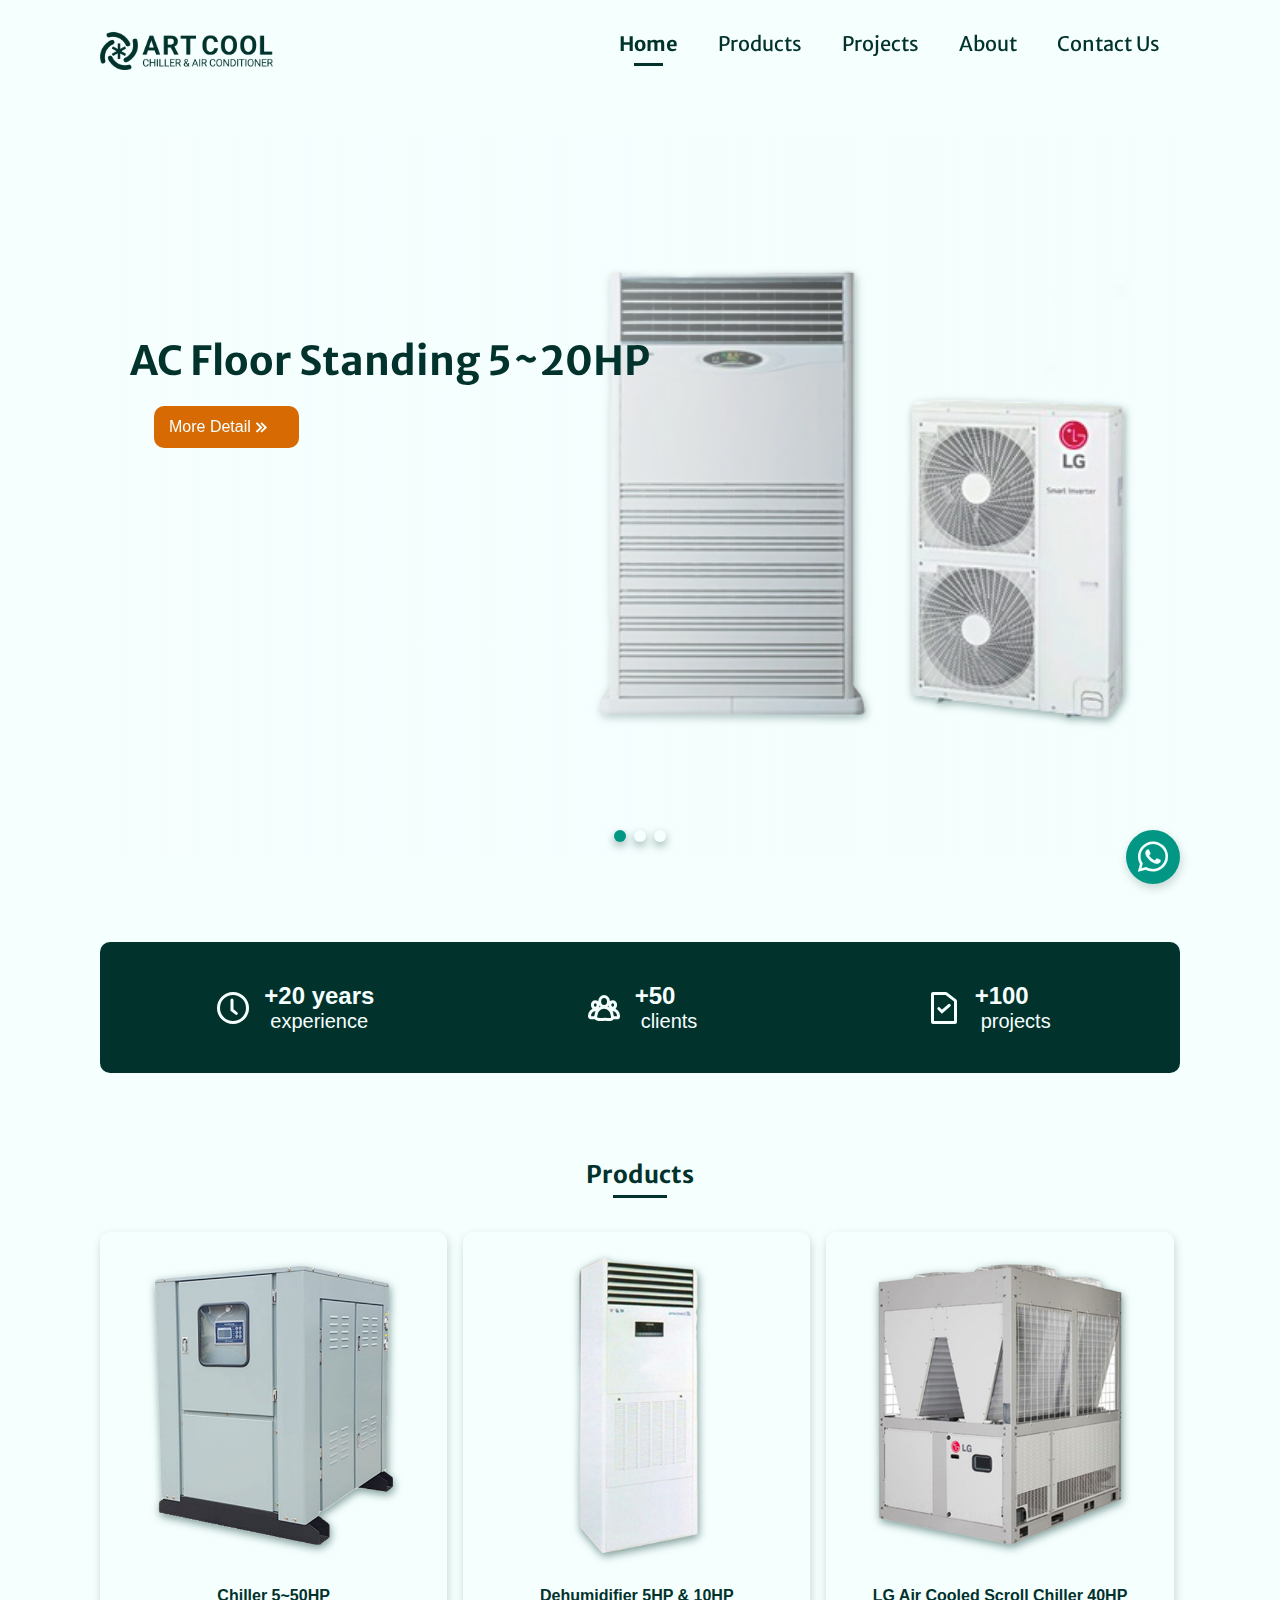
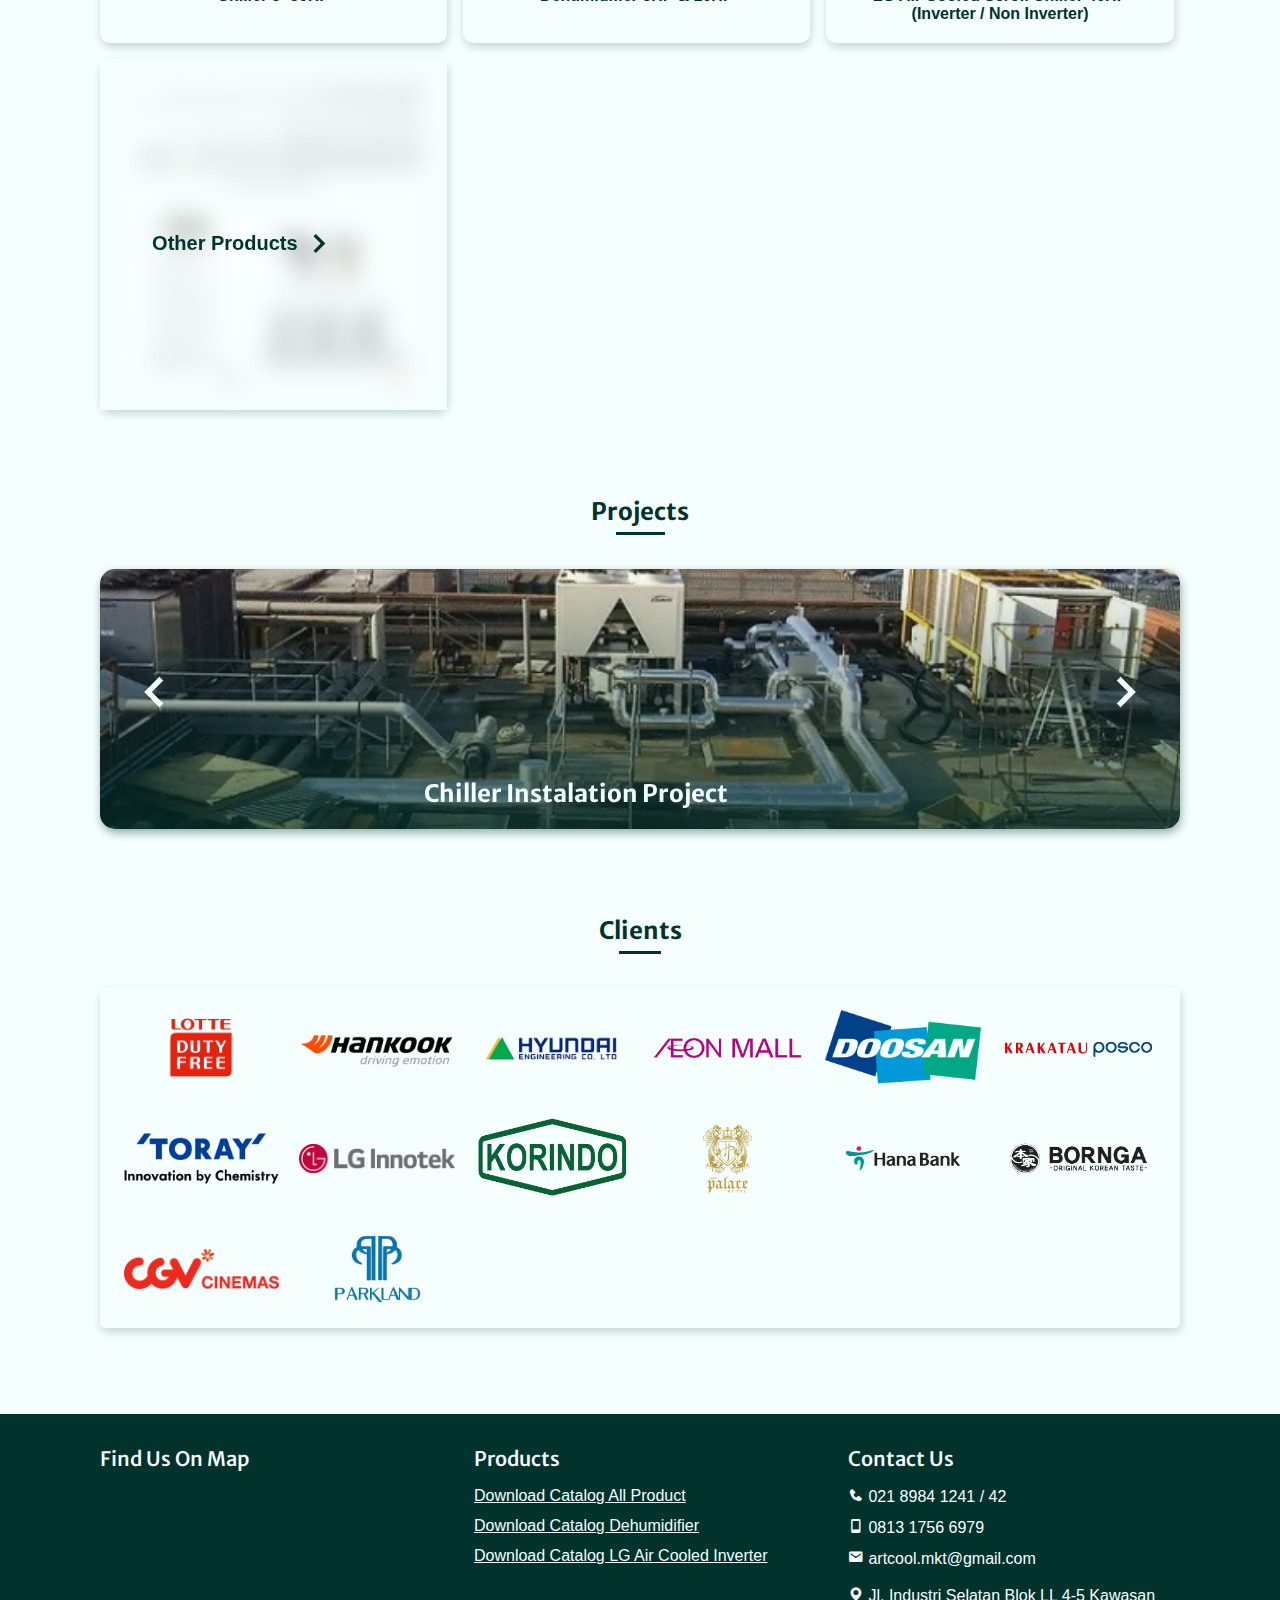
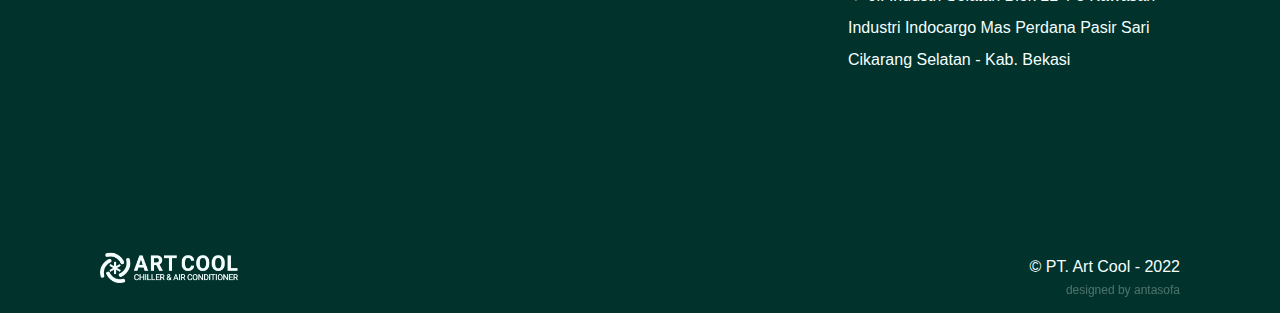
==== commit 17d11175: "update product item & client" ====
--- a/index.html
+++ b/index.html
@@ -65,17 +65,17 @@
                     <!-- Slides -->
                     <div class="swiper-slide">
                         <div class="heading-wrapper">
-                            <h1 class="heading">Mini Chiller 3HP</h1>
+                            <h1 class="heading">AC Floor Standing 5~20HP</h1>
                             <a href="" class="btn-cta">
                                 More Detail <i class='bx bx-chevrons-right'></i>
                             </a>
                         </div>
                         <div class="gradient"></div>
-                        <img src="assets/images/mini-chiller.png" alt="header image">
+                        <img src="assets/images/standing-AC.png" alt="header image">
                     </div>
                     <div class="swiper-slide">
                         <div class="heading-wrapper">
-                            <h1 class="heading">Chiller 2~20HP</h1>
+                            <h1 class="heading">Chiller 5~30HP</h1>
                             <a href="" class="btn-cta">
                                 More Detail <i class='bx bx-chevrons-right'></i>
                             </a>
@@ -85,14 +85,15 @@
                     </div>
                     <div class="swiper-slide">
                         <div class="heading-wrapper">
-                            <h1 class="heading">LG Centrifugal Screw
-                                Chiller 200~3000RT</h1>
+                            <h1 class="heading">
+                                LG Air Cooled Inverter Scroll Chiller 25 & 50HP
+                            </h1>
                             <a href="" class="btn-cta">
                                 More Detail <i class='bx bx-chevrons-right'></i>
                             </a>
                         </div>
                         <div class="gradient"></div>
-                        <img src="assets/images/lg-water-centrifugal-200.png" alt="header image">
+                        <img src="assets/images/lg-air-cooled-50hp.png" alt="header image">
                     </div>
                 </div>
                 <!-- If we need pagination -->
@@ -133,7 +134,7 @@
                         <path d="M29.4738 29.4049C29.4738 30.758 29.2704 31.4528 29.0634 31.8079C28.9045 32.0804 28.6911 32.2501 28.2329 32.3648C27.6959 32.4993 26.9533 32.5215 25.8644 32.4826C25.5638 32.4718 25.2364 32.4564 24.8883 32.44C24.0576 32.4008 23.1086 32.3561 22.1231 32.3561C21.1896 32.3561 20.2252 32.3965 19.3264 32.4341C18.8863 32.4525 18.4619 32.4703 18.0646 32.4823C16.7934 32.5209 15.7372 32.5049 14.8833 32.3454C14.0416 32.1882 13.5573 31.9205 13.2641 31.5818C12.9769 31.2501 12.6899 30.638 12.6899 29.4049C12.6899 24.2994 16.5395 20.3334 21.0819 20.3334C25.6243 20.3334 29.4738 24.2994 29.4738 29.4049Z" fill="#01322C" stroke="#F5FFFE" stroke-width="3"/>
                     </svg>
                     <div class="wrapper-text">
-                        <h4>+100</h4>
+                        <h4>+50</h4>
                         <p>clients</p>
                     </div>
                 </div>
@@ -143,7 +144,7 @@
                         <path d="M32.5 13.9848V35C32.5 35.2761 32.2761 35.5 32 35.5H10C9.72386 35.5 9.5 35.2761 9.5 35V7C9.5 6.72386 9.72386 6.5 10 6.5H22.9198C23.03 6.5 23.1372 6.53645 23.2246 6.60369L32.3049 13.5885C32.4279 13.6831 32.5 13.8296 32.5 13.9848Z" stroke="#F5FFFE" stroke-width="3"/>
                     </svg>
                     <div class="wrapper-text">
-                        <h4>+200</h4>
+                        <h4>+100</h4>
                         <p>projects</p>
                     </div>
                 </div>
@@ -168,13 +169,13 @@
                 <div class="col">
                     <img src="assets/images/dehumidifier.png" alt="">
                     <p class="name">
-                        Dehumidifier 5Hp & 10Hp
+                        Dehumidifier 5HP & 10HP
                     </p>
                 </div>
                 <div class="col">
                     <img src="assets/images/lg-air-cooled-40hp.png" alt="">
                     <p class="name">
-                        LG Air Cooled  Scroll Chiller 40HP
+                        LG Air Cooled  Scroll Chiller 40HP <br>
                         (Inverter / Non Inverter)
                     </p>
                 </div>
@@ -250,6 +251,9 @@
                     <img src="assets/images/hankook.png" alt="">
                 </div>
                 <div class="col">
+                    <img src="assets/images/hyundai.png" alt="">
+                </div>
+                <div class="col">
                     <img src="assets/images/aeonmall-store.png" alt="">
                 </div>
                 <div class="col">
@@ -278,6 +282,18 @@
                 <div class="col">
                     <div class="gradient"></div>
                     <img src="assets/images/hanabank.png" alt="">
+                </div>
+                <div class="col">
+                    <div class="gradient"></div>
+                    <img src="assets/images/bornga.png" alt="">
+                </div>
+                <div class="col">
+                    <div class="gradient"></div>
+                    <img src="assets/images/CGV_Cinemas.svg.png" alt="">
+                </div>
+                <div class="col">
+                    <div class="gradient"></div>
+                    <img src="assets/images/parkland.png" alt="">
                 </div>
             </div>
         </div>
@@ -295,10 +311,11 @@
                         </iframe>
                     </div>
                 </div>
-                <div class="col about">
-                    <h4 class="heading">About</h4>
-                    <p>Company Profile</p>
-                    <p>Certificate</p>
+                <div class="col product">
+                    <h4 class="heading">Products</h4>
+                    <p><a href="">Download Catalog All Product</a></p>
+                    <p><a href="">Download Catalog Dehumidifier</a></p>
+                    <p><a href="">Download Catalog LG Air Cooled Inverter</a></p>
                 </div>
                 <div class="col contact">
                     <h4 class="heading">Contact Us</h4>
@@ -310,7 +327,7 @@
                         Jl. Industri Selatan Blok LL 4-5
                         Kawasan Industri Indocargo
                         Mas Perdana Pasir Sari
-                        Cikarang Selatang - Kab. Bekasi
+                        Cikarang Selatan - Kab. Bekasi
                     </p>
                 </div>
             </div>
--- a/css/style.css
+++ b/css/style.css
@@ -562,7 +562,7 @@
     border-radius: 5px;
 }
 
-.footer .row1 .about, .footer .row1 .heading {
+.footer .row1 .product, .footer .row1 .heading {
     display: none;
 }
 
@@ -750,7 +750,7 @@
         gap: 32px;
     }
 
-    .footer .row1 .about, .footer .row1 .heading {
+    .footer .row1 .product, .footer .row1 .heading {
         display: block;
     }
     
@@ -767,6 +767,11 @@
     .footer .row1 p, .footer .row1 i {
         font-size: 1rem;
         font-weight: 400;
+    }
+
+    .footer .row1 .product p a {
+        color: var(--background-color);
+        text-decoration: underline;
     }
     
     .footer .row1 .col p.address {
